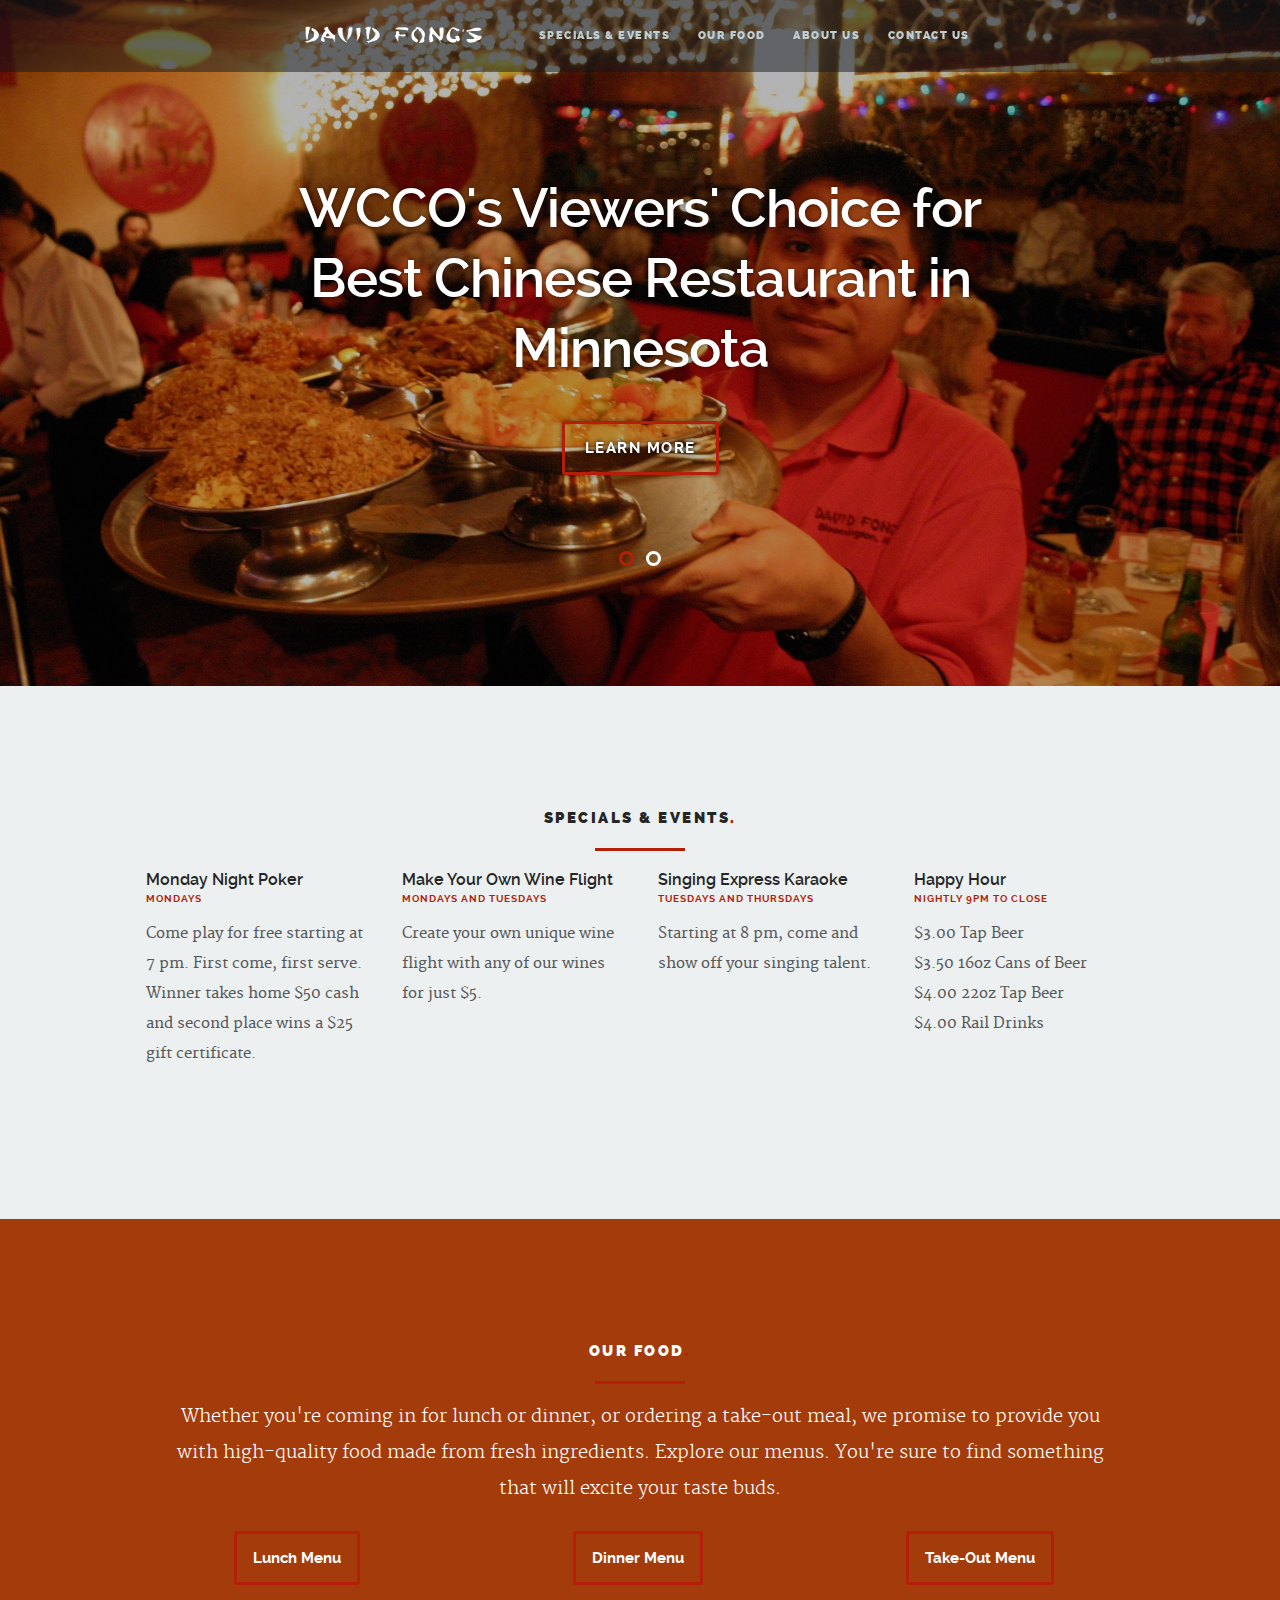
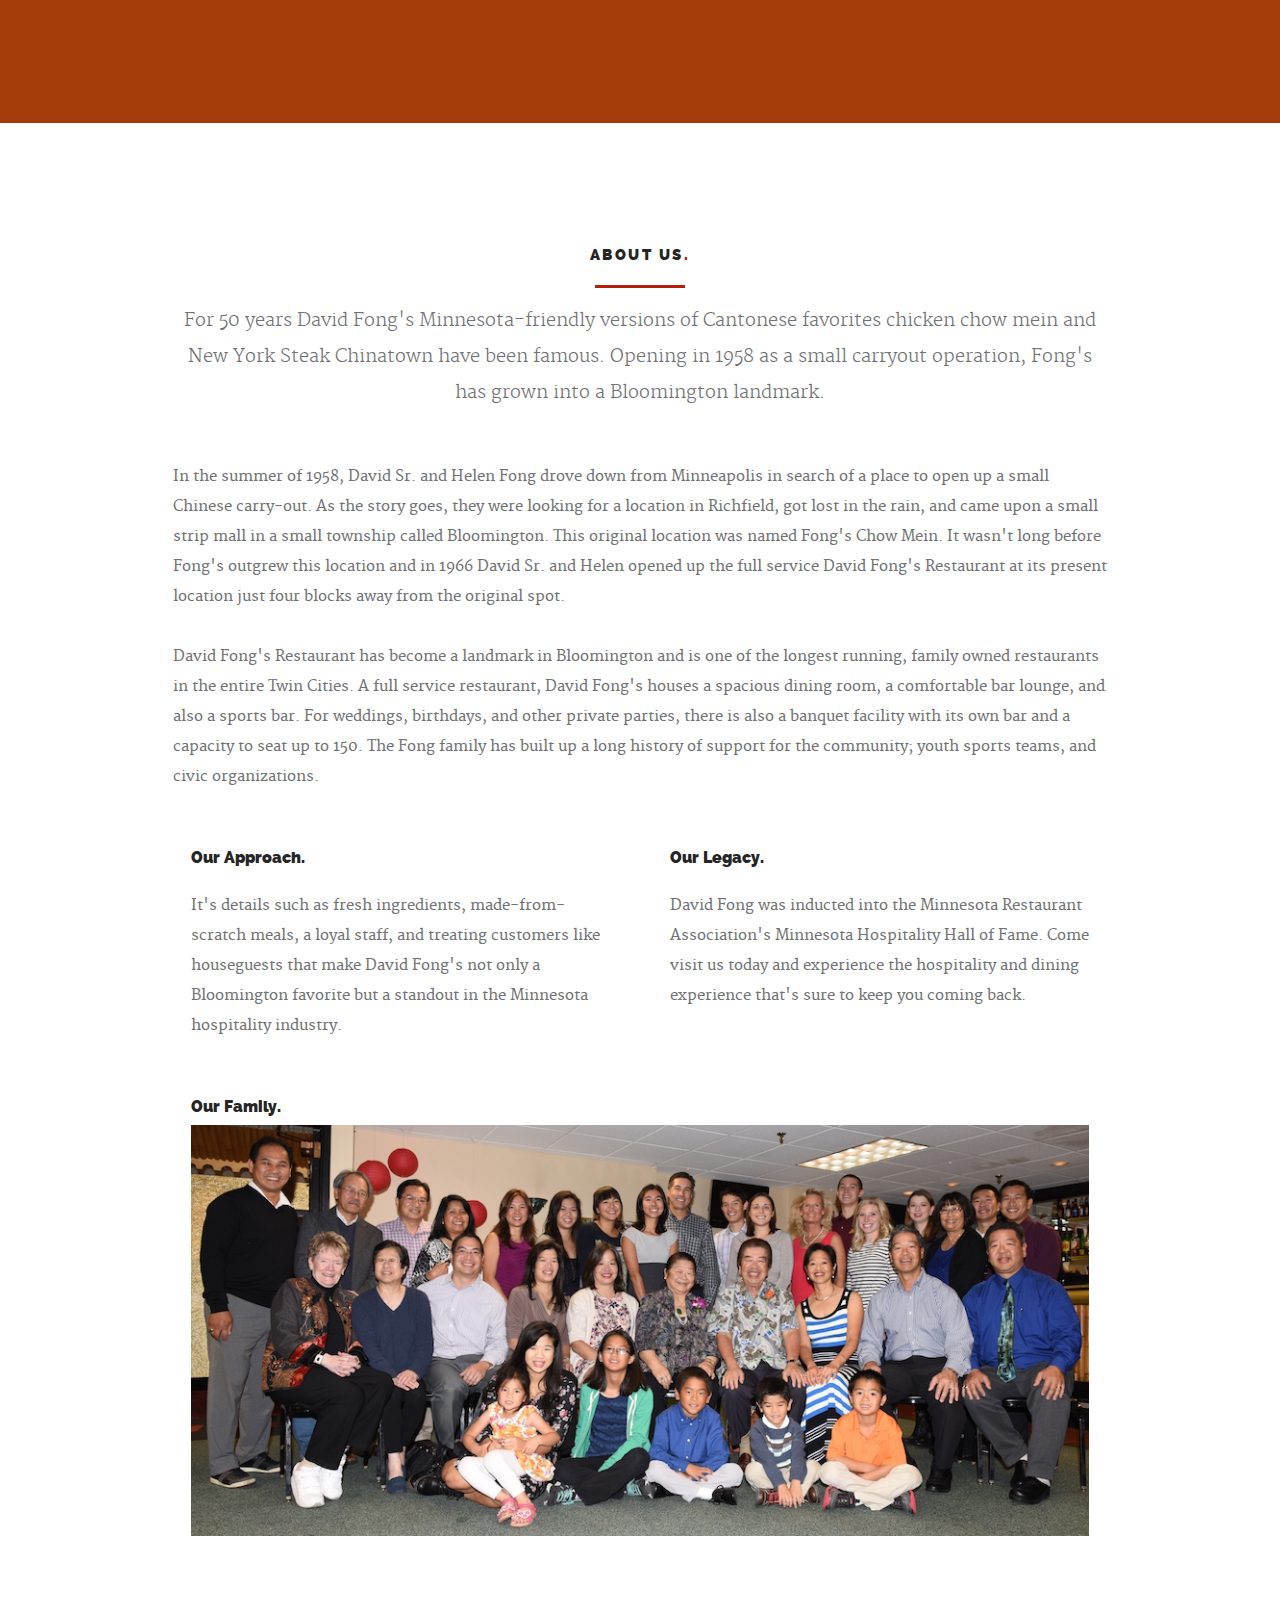
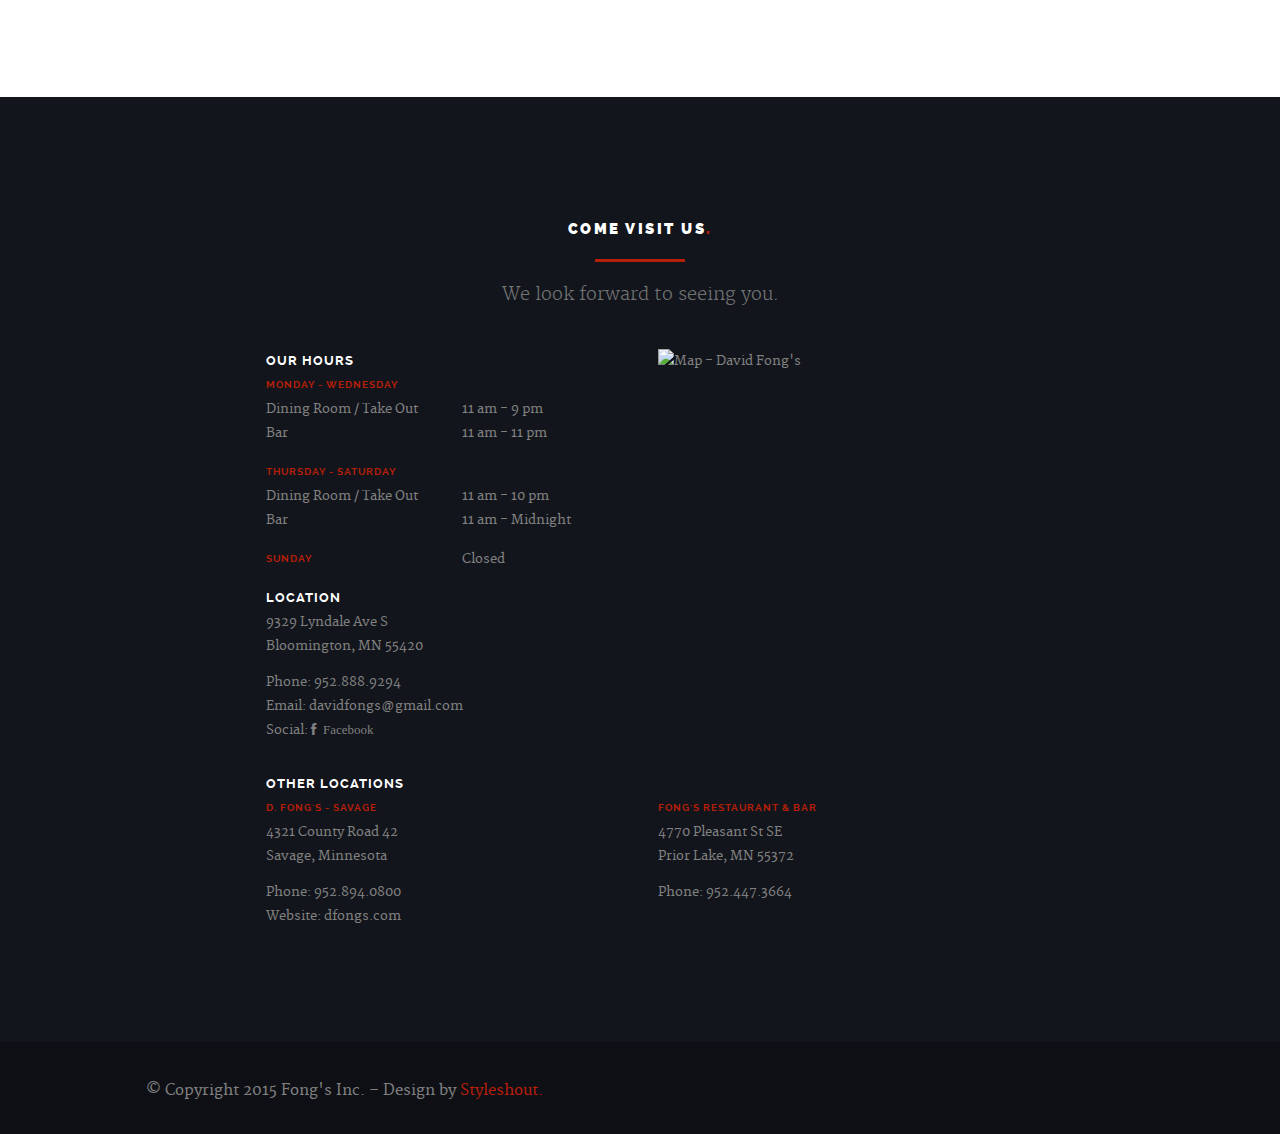
==== index.html @ e7a9669f "Initial commit" ====
<!DOCTYPE html>
<!--[if lt IE 8 ]><html class="no-js ie ie7" lang="en"> <![endif]-->
<!--[if IE 8 ]><html class="no-js ie ie8" lang="en"> <![endif]-->
<!--[if IE 9 ]><html class="no-js ie ie9" lang="en"> <![endif]-->
<!--[if (gte IE 9)|!(IE)]><!--><html class="no-js" lang="en"> <!--<![endif]-->
<head>

  <meta charset="utf-8">
  <title>David Fong's Restaurant</title>
	<meta name="description" content="David Fong's Restaurant - Cantonese and American Cuisine">  
	<meta name="viewport" content="width=device-width, initial-scale=1, maximum-scale=1">

  <link rel="stylesheet" href="/css/base.css">
	<link rel="stylesheet" href="/css/main.css">
  <link rel="stylesheet" href="/css/media-queries.css">         

  <script src="/js/modernizr.js"></script>

  <link rel="shortcut icon" href="/favicon.png" >

</head>
<body class="homepage">

  <div id="preloader"> 
    <div id="status">
      <img src="/images/loader.gif" height="60" width="60" alt="">
      <div class="loader">Loading...</div>
    </div>
  </div>
  
  <header id="main-header">

   	<div class="row header-inner">

      <div class="logo">
        <a class="smoothscroll" href="/" data-hash="#home">David Fong's</a>
      </div>

      <nav id="nav-wrap">
         
         <a class="mobile-btn" href="#nav-wrap" title="Show navigation">
         	<span class='menu-text'>Show Menu</span>
         	<span class="menu-icon"></span>
         </a>
       	<a class="mobile-btn" href="#" title="Hide navigation">
       		<span class='menu-text'>Hide Menu</span>
       		<span class="menu-icon"></span>
       	</a>         

         <ul id="nav" class="nav">
            <li><a class="smoothscroll" href="/specials" data-hash="#specials">Specials &amp; Events</a></li>
            <li><a class="smoothscroll" href="/ourfood" data-hash="#our-food">Our Food</a></li>
            <li><a class="smoothscroll" href="/aboutus" data-hash="#about">About Us</a></li>
            <li><a class="smoothscroll" href="/contactus" data-hash="#contact">Contact Us</a></li>
         </ul> 

      </nav> <!-- /nav-wrap -->	      

	   </div> <!-- /header-inner -->

   </header> 


   <!-- Home
   =================================================== -->
   <section id="home">	
   	  
		<div class="row hero-content">

			<div class="twelve columns flex-container">

			   <div id="hero-slider" class="flexslider">

				   <ul class="slides">

					   <!-- Slide -->
					   <li>
						   <div class="flex-caption">
								<h1>WCCO's Viewers' Choice for Best Chinese Restaurant in Minnesota</h1>	
								<p><a class="button stroke" target="_blank" href="http://minnesota.cbslocal.com/2014/12/25/best-of-minnesota-chinese-restaurants/">Learn More</a></p>																   
							</div>						
					   </li>

					   <!-- Slide -->
					   <li>						
							<div class="flex-caption">
								<h1>We've got something special cooked up each night of the week</h1>	
								<p><a class="button stroke smoothscroll" href="#specials">Specials &amp; Events</a></p>									   
							</div>					
					   </li>				              

				   </ul>

			   </div> <!-- .flexslider -->				   

	      </div> <!-- .flex-container -->      

		</div> <!-- .hero-content -->	   

   </section> <!-- #hero -->



   <!-- Specials
   ================================================== -->
   <section id="specials">

      <div class="row section-head">

      	<div class="twelve columns">

	         <h1>Specials &amp; Events<span>.</span></h1>

	         <hr />

	      </div>

      </div>

      <div class="row">

        <div class="three columns">
          <h3>Monday Night Poker</h3>
          <h5>Mondays</h5>
          <p>Come play for free starting at 7 pm. First come, first serve. Winner takes home $50 cash and
          second place wins a $25 gift certificate.
          </p>
        </div>

        <div class="three columns">
          <h3>Make Your Own Wine Flight</h3>
          <h5>Mondays and Tuesdays</h5>
          <p>Create your own unique wine flight with any of our wines for just $5.</p>
        </div>

        <div class="three columns">
          <h3>Singing Express Karaoke</h3>
          <h5>Tuesdays and Thursdays</h5>
          <p>Starting at 8 pm, come and show off your singing talent.</p>
        </div>

        <div class="three columns">
          <h3>Happy Hour</h3>
          <h5>Nightly 9pm to Close</h5>
          <ul class="list-none">
            <li>$3.00 Tap Beer</li>
            <li>$3.50 16oz Cans of Beer</li>
            <li>$4.00 22oz Tap Beer</li>
            <li>$4.00 Rail Drinks</li>
          </ul>
        </div>

      </div>
      
   </section> <!-- /specials -->



   <!-- our-food
   =================================================== -->
   <section id="our-food">

	   <div class="row section-head">

	   	<div class="twelve columns">

			   <h1>Our Food<span>.</span></h1>

			   <hr />

			   <p class="remove-bottom">Whether you're coming in for lunch or dinner, or ordering a take-out meal, we promise to provide you
         with high-quality food made from fresh ingredients. Explore our menus. You're sure to find something
         that will excite your taste buds.
		     </p>

	   </div>

      <div class="row">

      	<div class="twelve columns">

	         <div id="blog-wrapper" class="bgrid-third s-bgrid-half mob-bgrid-whole group">

	            <article class="bgrid">
						
						     <h3><a class="button stroke dark-red" href="./lunch">Lunch Menu</a></h3>
	                        
	            </article>

	            <article class="bgrid">
						
	               <h3><a class="button stroke dark-red" href="./dinner">Dinner Menu</a></h3>
	                        
	            </article>

	            <article class="bgrid">
						
	               <h3><a class="button stroke dark-red" href="./take-out">Take-Out Menu</a></h3>
	                        
	            </article>

	         </div> <!-- /blog-wrapper -->

	      </div> <!-- /twelve -->

      </div> <!-- /row -->

   </section> <!-- /blog -->



   <!-- About Section
   ================================================== -->
   <section id="about">

    <div class="row section-head">

      <div class="twelve columns">

           <h1>About Us<span>.</span></h1>

           <hr />

           <p>For 50 years David Fong's Minnesota-friendly versions of Cantonese favorites chicken chow mein and New York Steak
           Chinatown have been famous. Opening in 1958 as a small carryout operation, Fong's has grown into a Bloomington
           landmark.
           </p>

           

        </div>

      </div>

      <div class="row about-content">
           
           <p>In the summer of 1958, David Sr. and Helen Fong drove down from Minneapolis in search of a place to open up a small
           Chinese carry-out. As the story goes, they were looking for a location in Richfield, got lost in the rain, and came
           upon a small strip mall in a small township called Bloomington. This original location was named Fong's Chow Mein. It
           wasn't long before Fong's outgrew this location and in 1966 David Sr. and Helen opened up the full service David
           Fong's Restaurant at its present location just four blocks away from the original spot.
           </p>

           <p>David Fong's Restaurant has become a landmark in Bloomington and is one of the longest running, family owned
           restaurants in the entire Twin Cities. A full service restaurant, David Fong's houses a spacious dining room, a
           comfortable bar lounge, and also a sports bar. For weddings, birthdays, and other private parties, there is also a
           banquet facility with its own bar and a capacity to seat up to 150. The Fong family has built up a long history of
           support for the community; youth sports teams, and civic organizations.
           </p>

      </div>

      <div class="row about-content"> 

        <div class="mob-whole six columns left">

          <h3>Our Approach.</h3> 

          <p>It's details such as fresh ingredients, made-from-scratch meals, a loyal staff, and treating customers like
          houseguests that make David Fong's not only a Bloomington favorite but a standout in the Minnesota hospitality
          industry.
           </p>

        </div> <!-- /left -->

        <div class="mob-whole six columns right">

          <h3>Our Legacy.</h3>

          <p>David Fong was inducted into the Minnesota Restaurant Association's Minnesota Hospitality Hall of Fame. Come visit
          us today and experience the hospitality and dining experience that's sure to keep you coming back.
           </p> 

        </div> <!-- /right -->

      </div> <!-- /row -->

      <div class="row about-content add-bottom">

        <div class="mob-whole twelve columns">
          
          <h3>Our Family.</h3>

          <img src="/images/family.jpg" alt="Family Portrait" />

        </div>

      </div>

   </section> <!-- /about -->


   
   <!-- Contact Section
   ================================================== -->
   <section id="contact">

   	<div class="row section-head">

   		<div class="twelve columns">

	         <h1>Come Visit Us<span>.</span></h1>

	         <hr />

	         <p>We look forward to seeing you.
	         </p>

	      </div>

      </div>

      <div class="row">
      	
      	<div class="six columns">

          <h3>Our Hours</h3>
          
          <h5>Monday - Wednesday</h5>
          <div class="row">
              <div class="six columns">
                Dining Room / Take Out
              </div>
              <div class="six columns">
                11 am - 9 pm
              </div>
          </div>
          <div class="row half-bottom">
              <div class="six columns">
                Bar
              </div>
              <div class="six columns">
                11 am - 11 pm
              </div>
          </div>

          <h5>Thursday - Saturday</h5>
          <div class="row">
              <div class="six columns">
                Dining Room / Take Out
              </div>
              <div class="six columns">
                11 am - 10 pm
              </div>
          </div>
          <div class="row half-bottom">
              <div class="six columns">
                Bar
              </div>
              <div class="six columns">
                11 am - Midnight
              </div>
          </div>

          <div class="row half-bottom">
            <div class="six columns bold">
              <h5>Sunday</h5>
            </div>
            <div class="six columns">
              Closed
            </div>
          </div>

          <div class="row">

             <div class="twelve columns">
                <h3 class="address">Location</h3>
                <p class="remove-top remove-bottom">
                9329 Lyndale Ave S<br />
                Bloomington, MN 55420<br />
                </p>

                <ul class="add-bottom">
                  <li>Phone: <a href="tel:9528889294">952.888.9294</a></li>
                  <li>Email: <a href="mailto:davidfongs@gmail.com">davidfongs@gmail.com</a></li>
                  <li>Social:
                    <a href="https://www.facebook.com/pages/David-Fongs/121372891206135" target="_blank"><i class="fa fa-facebook">&nbsp; Facebook</i></a>
                    <!-- TODO: Uncomment once Twitter account is added
                    |
                    <a href="#"><i class="fa fa-twitter">&nbsp; Twitter</i></a>
                    -->
                  </li>
                </ul>
             </div> <!-- /columns -->

          </div> <!-- /Row(nested) -->

        </div>

        <div class="six columns">

          <a href="https://www.google.com/maps/dir//44.833725,+-93.28812/">
            <img class="add-bottom"
              src="http://maps.googleapis.com/maps/api/staticmap?center=44.833725,+-93.28812&zoom=14&scale=1&size=392x400&maptype=roadmap&sensor=false&format=png&visual_refresh=true&markers=size:mid%7Ccolor:0xb51f09%7Clabel:%7C44.833725,+-93.28812"
              alt="Map - David Fong's" />
          </a>

        </div>

      </div>

      <div class="row">

        <div class="six columns last">
          <h3>Other Locations</h3>
        </div>

      </div>

      <div class="row">

        <div class="six columns">
          <h5 class="margin-top">D. Fong's - Savage</h5>
          <p class="remove-top remove-bottom">
          4321 County Road 42<br />
          Savage, Minnesota<br />
          </p>

          <ul>
            <li>Phone: <a href="tel:9528940800">952.894.0800</a></li>
            <li>Website: <a href="http://www.dfongs.com">dfongs.com</a></li>
          </ul>
        </div>

        <div class="six columns">
          <h5>Fong's Restaurant &amp; Bar</h5>
          <p class="remove-top remove-bottom">
          4770 Pleasant St SE<br />
          Prior Lake, MN 55372<br />
          </p>

          <ul>
            <li>Phone: <a href="tel:9524473664">952.447.3664</a></li>
          </ul>
        </div>

      </div>

   </section>  <!-- /contact-->


   <!-- Footer
   ================================================== -->
   <footer>

      <div class="row">

         <p class="copyright">&copy; Copyright 2015 Fong's Inc. &ndash; Design by <a href="http://www.styleshout.com/">Styleshout.</a></p>

         <div id="go-top">
            <a class="smoothscroll" title="Back to Top" href="#home"><span>Top</span><i class="fa fa-long-arrow-up"></i></a>
         </div>

      </div> <!-- /row -->

   </footer> <!-- /footer -->


   <!-- Java Script
   ================================================== -->
   <script src="http://ajax.googleapis.com/ajax/libs/jquery/1.10.2/jquery.min.js"></script>
   <script>window.jQuery || document.write('<script src="/js/jquery-1.10.2.min.js"><\/script>')</script>
   <script type="text/javascript" src="/js/jquery-migrate-1.2.1.min.js"></script>   
   <script src="/js/jquery.flexslider.js"></script>
   <script src="/js/jquery.fittext.js"></script>
   <script src="/js/backstretch.js"></script> 
   <script src="/js/waypoints.js"></script>
   <script src="/js/main.js"></script>

</body>

</html>
---- css/base.css ----
/* =================================================================== */
/* 
/*  Puremedia v1.0 Base Stylesheet
/*  url:styleshout.com
/*  10-09-2014
/*
/*  ------------------------------------------------------------------ 
  
    TOC: 
    a. Reset
    b. Basic Setup Styles
    c. Typography  
    d. Media
    e. Grid
    f. MISC
  
/* =================================================================== */

/* 
/* a. Reset - normalize.css v3.0.1 | MIT License | git.io/normalize
/* =================================================================== */
html {
	font-family: sans-serif;
	-ms-text-size-adjust: 100%;
	-webkit-text-size-adjust: 100%;
}
body {
	margin: 0;
}
article, aside, details, figcaption, figure, footer, header, hgroup, main, nav, section, summary {
	display: block;
}
audio, canvas, progress, video {
	display: inline-block;
	vertical-align: baseline;
}
audio:not([controls]) {
	display: none;
	height: 0;
}
[hidden], template {
	display: none;
}
a {
	background: transparent;
}
a:active, a:hover {
	outline: 0;
}
abbr[title] {
	border-bottom: 1px dotted;
}
b, strong {
	font-weight: bold;
}
dfn {
	font-style: italic;
}
h1 {
	font-size: 2em;
	margin: 0.67em 0;
}
mark {
	background: #ff0;
	color: #000;
}
small {
	font-size: 80%;
}
sub, sup {
	font-size: 75%;
	line-height: 0;
	position: relative;
	vertical-align: baseline;
}
sup {
	top: -0.5em;
}
sub {
	bottom: -0.25em;
}
img {
	border: 0;
}
svg:not(:root) {
	overflow: hidden;
}
figure {
	margin: 1em 40px;
}
hr {
	-moz-box-sizing: content-box;
	box-sizing: content-box;
	height: 0;
}
pre {
	overflow: auto;
}
code, kbd, pre, samp {
	font-family: monospace, monospace;
	font-size: 1em;
}
button, input, optgroup, select, textarea {
	color: inherit;
	font: inherit;
	margin: 0;
}
button {
	overflow: visible;
}
button, select {
	text-transform: none;
}
button, html input[type="button"], input[type="reset"], input[type="submit"] {
	-webkit-appearance: button;
	cursor: pointer;
}
button[disabled], html input[disabled] {
	cursor: default;
}
button::-moz-focus-inner, input::-moz-focus-inner {
	border: 0;
	padding: 0;
}
input {
	line-height: normal;
}
input[type="checkbox"], input[type="radio"] {
	box-sizing: border-box;
	padding: 0;
}
input[type="number"]::-webkit-inner-spin-button, input[type="number"]::-webkit-outer-spin-button {
	height: auto;
}
input[type="search"] {
	-webkit-appearance: textfield;
	-moz-box-sizing: content-box;
	-webkit-box-sizing: content-box;
	box-sizing: content-box;
}
input[type="search"]::-webkit-search-cancel-button, input[type="search"]::-webkit-search-decoration {
	-webkit-appearance: none;
}
fieldset {
	border: 1px solid #c0c0c0;
	margin: 0 2px;
	padding: 0.35em 0.625em 0.75em;
}
legend {
	border: 0;
	padding: 0;
}
textarea {
	overflow: auto;
}
optgroup {
	font-weight: bold;
}
table {
	border-collapse: collapse;
	border-spacing: 0;
}
td, th {
	padding: 0;
}

/* 
/* b. Basic Setup Styles - Top Elements
/* =================================================================== */
*, *:before, *:after {
	-webkit-box-sizing: border-box;
	-moz-box-sizing: border-box;
	box-sizing: border-box;
}
html {
	-webkit-font-smoothing: antialiased;
	-moz-osx-font-smoothing: grayscale;
	font-size: 62.5%;
}
body {
	font-weight: normal;
	line-height: 1;
	text-rendering: optimizeLegibility;
}

/* 
/* c. Typography
====================================================================== */
div, dl, dt, dd, ul, ol, li, h1, h2, h3, h4, h5, h6, pre, form, p, blockquote, th, td {
	margin: 0;
	padding: 0;
}
h1, h2, h3, h4, h5, h6 {
	text-rendering: optimizeLegibility;
	line-height: 1.2;
}
hr {
	border: solid #ddd;
	border-width: 1px 0 0;
	clear: both;
	margin: 11px 0 24px;
	height: 0;
}
em, i {
	font-style: italic;
	line-height: inherit;
}
strong, b {
	font-weight: bold;
	line-height: inherit;
}
small {
	font-size: 60%;
	line-height: inherit;
}
ul {
	list-style: none;
}
ol {
	list-style: decimal;
}
ol, ul.square, ul.circle, ul.disc {
	margin-left: 17px;
}
ul.square {
	list-style: square;
}
ul.circle {
	list-style: circle;
}
ul.disc {
	list-style: disc;
}
ul.list-none {
	list-style: none;
	margin-left: 0;
}
ul.list-none li {
	padding-left: 0;
}
ul li {
	padding-left: 4px;
}
ul ul, ul ol, ol ol, ol ul {
	margin: 3px 0 3px 17px;
}

/* links
---------------------------------------------------------------------- */
a {
	text-decoration: none;
	line-height: inherit;
}
a img {
	border: none;
}
a:focus {
	outline: none;
}
p a, p a:visited {
	line-height: inherit;
}

/* 
/* d. Media
/* =================================================================== */
img, video, embed, object {
	max-width: 100%;
	/*height: auto;*/
}
object, embed {
	/*height: 100%;*/
}
img {
	-ms-interpolation-mode: bicubic;
}

/* 
/* e. Grid
===================================================================== */
.row {
	width: 94%;
	max-width: 1024px;
	margin: 0 auto;
}
.ie8 .row {
	width: 1024px;
}
.narrow .row {
	max-width: 980px;
}
.row .row {
	width: auto;
	max-width: none;
	margin-left: -18px;
	margin-right: -18px;
}
.row:before, .row:after {
	content: "";
	display: table;
}
.row:after {
	clear: both;
}
.column, .columns, .bgrid {
	position: relative;
	padding: 0 18px;
	min-height: 1px;
	float: left;
}
.column.centered, .columns.centered {
	float: none;
	margin: 0 auto;
}
.row.collapsed > .column, .row.collapsed > .columns, .column.collapsed, .columns.collapsed {
	padding: 0;
}
[class*="column"] + [class*="column"]:last-child {
	float: right;
}
[class*="column"] + [class*="column"].end {
	float: right;
}
.one, .row .one {
	width: 8.33333%;
}
.two, .row .two {
	width: 16.66667%;
}
.three, .row .three {
	width: 25%;
}
.four, .row .four {
	width: 33.33333%;
}
.five, .row .five {
	width: 41.66667%;
}
.six, .row .six {
	width: 50%;
}
.seven, .row .seven {
	width: 58.33333%;
}
.eight, .row .eight {
	width: 66.66667%;
}
.nine, .row .nine {
	width: 75%;
}
.ten .row .ten {
	width: 83.33333%;
}
.eleven, .row .eleven {
	width: 91.66667%;
}
.twelve, .row .twelve {
	width: 100%;
}

/* tablets
--------------------------------------------------------------- */
@media screen and (max-width:768px) {
	.row {
		width: auto;
		padding-left: 30px;
		padding-right: 30px;
	}
	.row .row {
		padding-left: 0;
		padding-right: 0;
		margin-left: -15px;
		margin-right: -15px;
	}
	.column, .columns {
		padding: 0 15px;
	}
	.tab-fourth, .row .tab-fourth {
		width: 25%;
	}
	.tab-third, .row .tab-third {
		width: 33.33333%;
	}
	.tab-half, .row .tab-half {
		width: 50%;
	}
	.tab-2thirds, .row .tab-2thirds {
		width: 66.66667%;
	}
	.tab-3fourths, .row .tab-3fourths {
		width: 75%;
	}
	.tab-whole, .row .tab-whole {
		width: 100%;
	}
}

/* mobile
--------------------------------------------------------------- */
@media screen and (max-width:600px) {
	.row {
		padding-left: 25px;
		padding-right: 25px;
	}
	.row .row {
		margin-left: -10px;
		margin-right: -10px;
	}
	.column, .columns {
		padding: 0 10px;
	}
	.mob-fourth, .row .mob-fourth {
		width: 25%;
	}
	.mob-half, .row .mob-half {
		width: 50%;
	}
	.mob-3fourths, .row .mob-3fourths {
		width: 75%;
	}
	.mob-whole, .row .mob-whole {
		width: 100%;
	}
}

/* small mobile devices
--------------------------------------------------------------- */
@media screen and (max-width:400px) {
	.row {
		padding-left: 30px;
		padding-right: 30px;
	}
	.row .row {
		padding-left: 0;
		padding-right: 0;
		margin-left: 0;
		margin-right: 0;
	}
	.column, .columns {
		width: auto !important;
		float: none !important;
		margin-left: 0;
		margin-right: 0;
		clear: both;
		padding: 0;
	}
	[class*="column"] + [class*="column"]:last-child {
		float: none;
	}
}

/* larger screens
--------------------------------------------------------------- */
@media screen and (min-width:1200px) {
	.wide .wrap {
		max-width: 1180px;
	}
}


/* block grids
--------------------------------------------------------------- */
.bgrid-sixth .bgrid {
	width: 16.66667%;
}
.bgrid-fourth .bgrid {
	width: 25%;
}
.bgrid-third .bgrid {
	width: 33.33333%;
}
.bgrid-half .bgrid {
	width: 50%;
}
.bgrid {
	padding: 0;
}

/* Clearing for block grid columns. Allows columns with
different heights to align properly. */
.first {
	clear: both;
}

/* first column in large(default) screen - for IE8 */
.bgrid-sixth .bgrid:nth-child(6n+1), .bgrid-fourth .bgrid:nth-child(4n+1), .bgrid-third .bgrid:nth-child(3n+1), .bgrid-half .bgrid:nth-child(2n+1) {
	clear: both;
}

/* smaller screens */
@media screen and (max-width:900px) {
	/* block grids for small screens */
	.s-bgrid-sixth .bgrid {
		width: 16.66667%;
	}
	.s-bgrid-fourth .bgrid {
		width: 25%;
	}
	.s-bgrid-third .bgrid {
		width: 33.33333%;
	}
	.s-bgrid-half .bgrid {
		width: 50%;
	}
	.s-bgrid-whole .bgrid {
		width: 100%;
		clear: both;
	}
	.first, [class*="bgrid-"] .bgrid:nth-child(n) {
		clear: none;
	}
	.s-bgrid-sixth .bgrid:nth-child(6n+1), .s-bgrid-fourth .bgrid:nth-child(4n+1), .s-bgrid-third .bgrid:nth-child(3n+1), .s-bgrid-half .bgrid:nth-child(2n+1) {
		clear: both;
	}
}

/* tablets */
@media screen and (max-width:768px) {
	.tab-bgrid-sixth .bgrid {
		width: 16.66667%;
	}
	.tab-bgrid-fourth .bgrid {
		width: 25%;
	}
	.tab-bgrid-third .bgrid {
		width: 33.33333%;
	}
	.tab-bgrid-half .bgrid {
		width: 50%;
	}
	.tab-bgrid-whole .bgrid {
		width: 100%;
		clear: both;
	}
	.first, [class*="tab-bgrid-"] .bgrid:nth-child(n) {
		clear: none;
	}
	.tab-bgrid-sixth .bgrid:nth-child(6n+1), .tab-bgrid-fourth .bgrid:nth-child(4n+1), .tab-bgrid-third .bgrid:nth-child(3n+1), .tab-bgrid-half .bgrid:nth-child(2n+1) {
		clear: both;
	}
}

/* mobile devices */
@media screen and (max-width:600px) {
	.mob-bgrid-sixth .bgrid {
		width: 16.66667%;
	}
	.mob-bgrid-fourth .bgrid {
		width: 25%;
	}
	.mob-bgrid-third .bgrid {
		width: 33.33333%;
	}
	.mob-bgrid-half .bgrid {
		width: 50%;
	}
	.mob-bgrid-whole .bgrid {
		width: 100%;
		clear: both;
	}
	.first, [class*="mob-bgrid-"] .bgrid:nth-child(n) {
		clear: none;
	}
	.mob-bgrid-sixth .bgrid:nth-child(6n+1), .mob-bgrid-fourth .bgrid:nth-child(4n+1), .mob-bgrid-third .bgrid:nth-child(3n+1), .mob-bgrid-half .bgrid:nth-child(2n+1) {
		clear: both;
	}
}

/* stack on small mobile devices */
@media screen and (max-width:400px) {
	.stack .bgrid {
		width: auto !important;
		float: none !important;
		margin-left: 0;
		margin-right: 0;
		clear: both;
	}
}

/* 
/* f. MISC
===================================================================== */

/* Clearing - (http://nicolasgallagher.com/micro-clearfix-hack/
--------------------------------------------------------------------- */
.group:before, .group:after {
	content: "";
	display: table;
}
.group:after {
	clear: both;
}

/* Misc Helper Styles
--------------------------------------------------------------------- */
.hidden {
	display: none;
}
.bold {
	font-weight: bold;
}
.remove-top {
	margin-top: 0;
}
.remove-bottom {
	margin-bottom: 0;
}
.half-bottom {
	margin-bottom: 15px !important;
}
.add-bottom {
	margin-bottom: 30px !important;
}
.no-border {
	border: none;
}
.text-center {
	text-align: center;
}
.text-left {
	text-align: left;
}
.text-right {
	text-align: right;
}
.pull-left {
	float: left;
}
.pull-right {
	float: right;
}
.align-center {
	margin-left: auto;
	margin-right: auto;
	text-align: center;
}
.w-40 {
	width: 40px;
}
.pad-right {
	padding-right: 10px;
}
---- css/main.css ----
/* =================================================================== */
/* 
/*  Puremedia v1.0 Main Stylesheet
/*  url:styleshout.com
/*  10-10-2014
/*
/*  ------------------------------------------------------------------ 

    TOC: 
    a. Webfonts and Iconfonts
    b. Document Setup
    c. Forms  
    d. Preloader
    e. Buttons
    f. Other Components
    g. Header Styles
    h. Content Styles
    i. Footer Styles
    j. Common and shared styles
    k. Hero Section
    l. Portfolio Section
    m. Services Section
    n. About Section
    o. Journal Section
    p. Contact Section
    q. Blog Entry
    r. Portfolio Entry

/* =================================================================== */

/* 
/* a. Webfonts and Iconfonts
/* =================================================================== */
@import url("fonts.css");
@import url("font-awesome/css/font-awesome.min.css");
@import url("simple-line-icons/simple-line-icons.css");

/* 
/* b. Document Setup
/* =================================================================== */

/* Body
---------------------------------------------------------------------- */
body {
	background: #0e1015;
	font: 15px/30px "merriweather-regular", serif;
	font-weight: normal;
	color: #575859;
}

/* Links
---------------------------------------------------------------------- */
a, a:visited {
	color: #b51f09;
	-moz-transition: all 0.3s ease-in-out;
	-o-transition: all 0.3s ease-in-out;
	-webkit-transition: all 0.3s ease-in-out;
	-ms-transition: all 0.3s ease-in-out;
	transition: all 0.3s ease-in-out;
}
a:hover, a:focus {
	color: black;
}

/* Typography
--------------------------------------------------------------------- */
h1, h2, h3, h4, h5, h6 {
	font-family: "raleway-bold", sans-serif;
	color: #252525;
	font-style: normal;
	text-rendering: optimizeLegibility;
	margin: 18px 0 15px;
}
h1 a, h2 a, h3 a, h4 a, h5 a, h6 a {
	font-weight: inherit;
}
h1 {
	font-size: 30px;
	line-height: 36px;
	margin-top: 0;
	letter-spacing: -1px;
}
h2 {
	font-size: 24px;
	line-height: 30px;
}
h3 {
	font-size: 20px;
	line-height: 30px;
}
h4 {
	font-size: 17px;
	line-height: 30px;
}
h5 {
	font-size: 14px;
	line-height: 30px;
	margin-top: 15px;
	text-transform: uppercase;
	letter-spacing: 1px;
}
h6 {
	font-size: 13px;
	line-height: 30px;
	margin-top: 15px;
	text-transform: uppercase;
	letter-spacing: 1px;
}
p {
	margin: 15px 0 2em 0;
}
p img {
	margin: 0;
}
p.lead {
	font: 17px/33px "merriweather-light", serif;
	color: #707273;
}
em {
	font: 15px/30px "merriweather-italic", serif;
	font-style: normal;
}
strong, b {
	font: 15px/30px "merriweather-bold", serif;
	font-weight: normal;
}
small {
	font-size: 11px;
	line-height: inherit;
}
blockquote {
	margin: 18px 0px;
	padding-left: 40px;
	position: relative;
}
blockquote:before {
	content: "\201C";
	opacity: 0.45;
	font-size: 80px;
	line-height: 0px;
	margin: 0;
	font-family: arial, sans-serif;
	position: absolute;
	top: 30px;
	left: 0;
}
blockquote p {
	font-family: georgia, serif;
	font-style: italic;
	padding: 0;
	font-size: 18px;
	line-height: 30px;
}
blockquote cite {
	display: block;
	font-size: 12px;
	font-style: normal;
	line-height: 18px;
}
blockquote cite:before {
	content: "\2014 \0020";
}
blockquote cite a, blockquote cite a:visited {
	color: #707273;
	border: none;
}
abbr {
	font-family: "merriweather-bold", serif;
	font-variant: small-caps;
	text-transform: lowercase;
	letter-spacing: .5px;
	color: #7d7e80;
}
pre, code {
	font-family: Consolas, "Andale Mono", Courier, "Courier New", monospace;
}
pre {
	white-space: pre;
	white-space: pre-wrap;
	word-wrap: break-word;
}
code {
	padding: 3px;
	background: #ecf0f1;
	color: #707273;
	border-radius: 3px;
}
del {
	text-decoration: line-through;
}
abbr[title], dfn[title] {
	border-bottom: 1px dotted;
	cursor: help;
}
mark {
	background: #FFF49B;
	color: #000;
}
hr {
	border: solid white;
	border-width: 1px 0 0;
	clear: both;
	margin: 23px 0 12px;
	height: 0;
}

/* Lists
--------------------------------------------------------------------- */
ul, ol {
	margin-top: 15px;
	margin-bottom: 15px;
}
ul {
	list-style: disc;
	margin-left: 17px;
}
dl {
	margin: 0 0 15px 0;
}
dt {
	margin: 0;
	color: #b51f09;
}
dd {
	margin: 0 0 0 20px;
}

/* Floated Image
--------------------------------------------------------------------- */
img.pull-right {
	margin: 12px 0px 0px 18px;
}
img.pull-left {
	margin: 12px 18px 0px 0px;
}

/* 
/* c. Forms
/* =================================================================== */
form {
	margin-bottom: 24px;
}
fieldset {
	margin: 0 0 24px 0;
	padding: 0;
	border: none;
}
input, button {
	-webkit-font-smoothing: antialiased;
}
input[type="text"], 
input[type="password"], 
input[type="email"], 
textarea, 
select {
	display: block;
	padding: 12px 15px;
	margin: 0 0 12px 0;
	border: 0;
	outline: none;
	vertical-align: middle;
	color: #a3a4a6;
	font-family: "raleway-regular", sans-serif;
	font-size: 14px;
	line-height: 24px;
	border-radius: 3px;
	max-width: 100%;
	background: transparent;
	border: 3px solid #a9aaab;
}
textarea {
	min-height: 162px;
}
input[type="text"]:focus, 
input[type="password"]:focus, 
input[type="email"]:focus, 
textarea:focus {
	background: white;
}
label, legend {
	font: 15px/30px "raleway-bold", sans-serif;
	margin: 12px 0;
	color: #252525;
	display: block;
}
label span, legend span {
	color: #575859;
	font: 15px/30px "merriweather-bold", serif;
}
input[type="checkbox"], input[type="radio"] {
	font-size: 15px;
	color: #575859;
}
input[type="checkbox"] {
	display: inline;
}

/* 
/* d. Preloader
/* =================================================================== */
#preloader {
	position: fixed;
	top: 0;
	left: 0;
	right: 0;
	bottom: 0;
	background: #12151b;
	z-index: 99999;
	height: 100%;
}
.no-js #preloader {
	display: none;
}

#status {
	position: absolute;
	left: 50%;
	top: 50%;
	width: 60px;
	height: 60px;
	margin: -30px 0 0 -30px;
	padding: 0;
}
#status img {
	display: none;
}

.loader {
	margin: 0 auto;
	font-size: 10px;
	position: relative;
	text-indent: -9999em;
	border-top: 1.1em solid rgba(255, 255, 255, 0.2);
	border-right: 1.1em solid rgba(255, 255, 255, 0.2);
	border-bottom: 1.1em solid rgba(255, 255, 255, 0.2);
	border-left: 1.1em solid #b51f09;
	-webkit-animation: load 1.1s infinite linear;
	animation: load 1.1s infinite linear;
}
.loader, .loader:after {
	border-radius: 50%;
	width: 60px;
	height: 60px;
}
@-webkit-keyframes load {
	0% {
		-webkit-transform: rotate(0deg);
		transform: rotate(0deg);
	}
	100% {
		-webkit-transform: rotate(360deg);
		transform: rotate(360deg);
	}
}
@keyframes load {
	0% {
		-webkit-transform: rotate(0deg);
		transform: rotate(0deg);
	}
	100% {
		-webkit-transform: rotate(360deg);
		transform: rotate(360deg);
	}
}

/* for ie8 */
.ie8 #status img {
	display: block;
}
.ie8 .loader {
	display: none;
}


/* 
/* e. Buttons
/* =================================================================== */
.button, 
.button:visited, 
button, 
input[type="submit"], 
input[type="reset"], 
input[type="button"] {
	display: inline-block;
	font: 15px/30px "raleway-bold", sans-serif;
	padding: 9px 16px;
	margin: 0 3px 6px 0;
	background: #818fab;
	color: white;
	text-decoration: none;
	cursor: pointer;
	height: auto;
	text-align: center;
	border: none;
	border-radius: 3px;
	-webkit-appearance: none;
	-webkit-font-smoothing: inherit;	
	-moz-transition: all 0.3s ease-in-out;
	-o-transition: all 0.3s ease-in-out;
	-webkit-transition: all 0.3s ease-in-out;
	-ms-transition: all 0.3s ease-in-out;
	transition: all 0.3s ease-in-out;
}
.button:hover, 
button:hover, 
input[type="submit"]:hover, 
input[type="reset"]:hover, 
input[type="button"]:hover {
	background: #647495;
	color: white;
}
.button.primary, button.primary {
	background: #b51f09;
}
.button.primary:hover, button.primary:hover {
	background: #e3520d;
}
button.medium, .button.medium {
	font: 15px/30px "raleway-bold", sans-serif;
	padding: 12px 18px !important;
}
button.large, .button.large {
	font: 15px/30px "raleway-bold", sans-serif;
	padding: 15px 20px !important;
}
button.round, .button.round {
	padding-left: 20px !important;
	padding-right: 20px !important;
	border-radius: 1000px;
	background-clip: padding-box;
}
button.stroke, .button.stroke {
	background: transparent !important;
	border: 3px solid transparent;
}
button.full-width, .button.full-width {
	width: 100%;
	margin-right: 0;
}

.button.pink {
	background: #ffadcb;
}
.button.pink:hover {
	background: #ff94bb;
}
.button.blue {
	background: #72bbf0;
}
.button.blue:hover {
	background: #5bb0ee;
}
.button.black {
	background: #2e3236;
}
.button.black:hover {
	background: #222528;
}
.button.yellow {
	background: #ffd900;
}
.button.yellow:hover {
	background: #f0cc00;
}
.button.red {
	background: #ff6163;
}
.button.red:hover {
	background: #ff474a;
}
.button.green {
	background: #9bc724;
}
.button.green:hover {
	background: #8ab120;
}
.button.grey {
	background: #8d8e91;
}
.button.grey:hover {
	background: #808184;
}
.button.purple {
	background: #b482c9;
}
.button.purple:hover {
	background: #a970c1;
}
.button.orange {
	background: #f5731c;
}
.button.orange:hover {
	background-color: #ed650a;
}
.button.stroke.pink {
	border-color: #ffadcb;
	color: #ffadcb;
}
.button.stroke.pink:hover {
	background: #ffadcb !important;
	color: #fff;
}
.button.stroke.blue {
	border-color: #72bbf0;
	color: #72bbf0;
}
.button.stroke.blue:hover {
	background: #72bbf0 !important;
	color: #fff;
}
.button.stroke.black {
	border-color: #2e3236;
	color: #2e3236;
}
.button.stroke.black:hover {
	background: #2e3236 !important;
	color: #fff;
}
.button.stroke.yellow {
	border-color: #ffd900;
	color: #ffd900;
}
.button.stroke.yellow:hover {
	background: #ffd900 !important;
	color: #fff;
}
.button.stroke.dark-red {
	border-color: #b51f09;
	color: #b51f09;
}
.button.stroke.dark-red:hover {
	background: #b51f09 !important;
	color: #fff;
}
.button.stroke.red {
	border-color: #ff6163;
	color: #ff6163;
}
.button.stroke.red:hover {
	background: #ff6163 !important;
	color: #fff;
}
.button.stroke.green {
	border-color: #9bc724;
	color: #9bc724;
}
.button.stroke.green:hover {
	background: #9bc724 !important;
	color: #fff;
}
.button.stroke.grey {
	border-color: #8d8e91;
	color: #8d8e91;
}
.button.stroke.grey:hover {
	background: #8d8e91 !important;
	color: #fff;
}
.button.stroke.purple {
	border-color: #b482c9;
	color: #b482c9;
}
.button.stroke.purple:hover {
	background: #b482c9 !important;
	color: #fff;
}
.button.stroke.orange {
	border-color: #f5731c;
	color: #f5731c;
}
.button.stroke.orange:hover {
	background: #f5731c !important;
	color: #fff;
}
button::-moz-focus-inner, input::-moz-focus-inner {
	border: 0;
	padding: 0;
}


/* 
/* f. Other Components
/* ================================================================== */

/* Alert Boxes
/* ------------------------------------------------------------------ */
.alert-box {
	padding: 21px 40px 21px 30px;
	position: relative;
	margin-bottom: 24px;
	border-radius: 3px;
	background-clip: padding-box;
	font-family: "raleway-semibold", sans-serif;
}
.error {
	background-color: #ffd1d2;
	color: #e65153;
}
.success {
	background-color: #c8e675;
	color: #758c36;
}
.info {
	background-color: #d7ecfb;
	color: #4a95cc;
}
.notice {
	background-color: #fff099;
	color: #c16527;
}
.close {
	position: absolute;
	right: 18px;
	top: 18px;
	cursor: pointer;
}

/* Drop Cap
/* ------------------------------------------------------------------ */
.drop-cap:first-letter {
	float: left;
	margin: 0;
	padding: 14px 6px 0 0;
	font-size: 84px;
	font-family: "raleway-bold", sans-serif;
	line-height: 60px;
	text-indent: 0;
	background: transparent;
	color: inherit;
}

/* Line Definition Style Markup
/* ------------------------------------------------------------------ */
.lining dt, .lining dd {
	display: inline;
	margin: 0;
}
.lining dt + dt:before, .lining dd + dt:before {
	content: "\A";
	white-space: pre;
}
.lining dd + dd:before {
	content: ", ";
}
.lining dd + dd:before {
	content: ", ";
}
.lining dd:before {
	content: ":";
	margin-left: -0.2em;
}

/* Dictionary Definition Style Markup
/* ------------------------------------------------------------------ */
.dictionary-style dt {
	display: inline;
	counter-reset: definitions;
}
.dictionary-style dt + dt:before {
	content: ", ";
	margin-left: -0.2em;
}
.dictionary-style dd {
	display: block;
	counter-increment: definitions;
}
.dictionary-style dd:before {
	content: counter(definitions, decimal) ". ";
}

/* 
/*  Pull Quotes Markup
/*

<aside class="pull-quote">
<blockquote>
<p></p>
</blockquote>
</aside>

/*
/* --------------------------------------------------------------------- */
.pull-quote {
	position: relative;
	padding: 18px 30px 18px 0px;
}
.pull-quote:before, .pull-quote:after {
	height: 1em;
	opacity: 0.45;
	position: absolute;
	font-size: 80px;
	font-family: Arial, Sans-Serif;
}
.pull-quote:before {
	content: "\201C";
	top: 33px;
	left: 0;
}
.pull-quote:after {
	content: '\201D';
	bottom: -33px;
	right: 0;
}
.pull-quote blockquote {
	margin: 0;
}
.pull-quote blockquote:before {
	content: none;
}

/* 
/*  Stats Tab Markup

<ul class="stats-tabs">
<li><a href="#">[value]<em>[name]</em></a></li>
</ul>


/*
/* --------------------------------------------------------------------- */
.stats-tabs {
	padding: 0;
	margin: 24px 0;
}
.stats-tabs li {
	display: inline-block;
	margin: 0 10px 18px 0;
	padding: 0 10px 0 0;
	border-right: 1px solid #ccc;
}
.stats-tabs li:last-child {
	margin: 0;
	padding: 0;
	border: none;
}
.stats-tabs li a {
	display: inline-block;
	font-size: 24px;
	font-family: "raleway-bold", sans-serif;
	border: none;
	color: #252525;
}
.stats-tabs li a:hover {
	color: #b51f09;
}
.stats-tabs li a em {
	display: block;
	margin: 6px 0 0 0;
	font-size: 14px;
	font-family: "raleway-regular", sans-serif;
	color: #7d7e80;
}

/* Pagination
/* ------------------------------------------------------------------ */
.pagination {
	margin: 30px auto;
	text-align: center;
}
.pagination ul li {
	display: inline-block;
	margin: 0;
	padding: 0;
}
.pagination .page-numbers {
	font: 15px/24px "raleway-bold", sans-serif;
	display: inline-block;
	padding: 6px 12px;
	height: 36px;
	margin-right: 3px;
	margin-bottom: 6px;
	color: #707273;
	background-color: #dde4e6;
	-moz-transition: all 0.3s ease-in-out;
	-o-transition: all 0.3s ease-in-out;
	-webkit-transition: all 0.3s ease-in-out;
	-ms-transition: all 0.3s ease-in-out;
	transition: all 0.3s ease-in-out;
	border-radius: 3px;
	background-clip: padding-box;
}
.pagination .page-numbers:hover {
	background: #94aab0;
	color: white;
}
.pagination .current, .pagination .current:hover {
	background-color: #b51f09;
	color: white;
}
.pagination .inactive, .pagination .inactive:hover {
	background-color: #ecf0f1;
	color: #a3a4a6;
}

/* 
/* g. Header Styles
/* =================================================================== */
header {
	height: 72px;
	width: 100%;
	position: fixed;
	left: 0;
	top: 0;
	z-index: 990;
	text-align: center;
	background: #12151B;
	background: rgba(18, 21, 27, 0.5);
	-moz-transition: background 0.5s ease-in-out;
	-o-transition: background 0.5s ease-in-out;
	-webkit-transition: background 0.5s ease-in-out;
	-ms-transition: background 0.5s ease-in-out;
	transition: background 0.5s ease-in-out;
}
header .logo {
	display: inline-block;
	vertical-align: middle;
	margin: 0;
	padding: 0;
	margin-right: 15px;

	/* add position relative since z-index only applies to
	elements that have been given an explicit position */
	position: relative;
	z-index: 992;
}
header .logo a {
	display: block;
	margin: 0 20px 0 0;
	padding: 0;
	border: none;
	outline: none;
	font: 0/0 a;
	text-shadow: none;
	color: transparent;
	width: 189px;
	height: 18px;
	background-repeat: no-repeat;
	background-position: 0 0;
	background-image: url("../images/logo-@2x.png");
	-webkit-background-size: 189px 18px;
	-moz-background-size: 189px 18px;
	background-size: 189px 18px;
}
@media (-webkit-min-device-pixel-ratio:2), (min-resolution:dppx) {
	header .logo a {
		width: 189px;
		height: 18px;
		background-image: url("../images/logo-@2x.png");
		-webkit-background-size: 189px 18px;
		-moz-background-size: 189px 18px;
		background-size: 189px 18px;
	}
}
.opaque {
	background: #12151b;
}

/* primary navigation
--------------------------------------------------------------------- */
#nav-wrap, #nav-wrap ul, #nav-wrap li, #nav-wrap a {
	margin: 0;
	padding: 0;
	border: none;
	outline: none;
}

/* nav-wrap */
#nav-wrap {
	font: 11px "raleway-heavy", sans-serif;
	text-transform: uppercase;
	letter-spacing: 1.5px;
	display: inline-block;
}

/* hide toggle button */
#nav-wrap > a {
	display: none;
}
ul#nav {
	min-height: 72px;
	width: auto; 

	/* left align the menu */
	text-align: left;
}
ul#nav li {
	position: relative;
	list-style: none;
	height: 72px;
	display: inline-block;
}
ul#nav li a {
	display: inline-block;
	padding: 17px 12px;
	line-height: 38px;
	text-decoration: none;
	color: #c0cdd1;
	-moz-transition: all 0.2s ease-in-out;
	-o-transition: all 0.2s ease-in-out;
	-webkit-transition: all 0.2s ease-in-out;
	-ms-transition: all 0.2s ease-in-out;
	transition: all 0.2s ease-in-out;
}
ul#nav li a:hover {
	color: white;
}
ul#nav li a:active {
	background-color: transparent !important;
}
ul#nav li.current a {
	/*background: #f26522;*/
	background: #b51f09;
	color: white;
}


/* 
/* h. Content Styles
/* =================================================================== */

#content {
	background: white;
	padding-top: 66px;
	padding-bottom: 102px;
}
#content #main {
	padding-top: 6px;
}
#content #sidebar {
	padding-top: 12px;
	padding-left: 30px;
}


/* sibebar styles
-------------------------------------------------------------------- */
#sidebar h5 {
	font: 14px/24px "raleway-heavy", sans-serif;
	text-transform: uppercase;
	letter-spacing: 1px;
	margin-top: 0;
}
#sidebar .widget {
	margin-bottom: 15px;
}

/* search */
#sidebar .widget_search {
	padding-top: 0;
	margin-bottom: 24px;
}
#sidebar .widget_search h5 {
	display: none;
}
#sidebar .widget_search form {
	position: relative;
	margin: 0;
}
#sidebar .widget_search .text-search {
	padding-right: 40px;
	width: 100%;
	min-width: 150px;
	border-radius: 3px;
	background: white;
}
#sidebar .widget_search .submit-search {
	display: none;
}

/* link list */
#sidebar .widget_categories ul {
	margin-top: 15px;
	margin-bottom: 18px;
}
#sidebar .link-list {
	padding: 0;
	margin: 15px 10px 24px 0;
	list-style: none;
}
#sidebar .link-list li {
	font: 14px/24px "merriweather-regular", sans-serif;
	padding: 8px 0 8px 3px;
	margin: 0;
}
#sidebar .link-list li a {
	color: #7d7e80;
}
#sidebar .link-list li a:hover {
	color: #b51f09;
}

/* tag cloud */
#sidebar .tagcloud {
	margin: 18px 0 24px -12px;
	padding: 0;
	font-size: 17px;
}
#sidebar .tagcloud a {
	font: 12px/24px "raleway-heavy", sans-serif !important;
	display: inline-block;
	float: left;
	margin: 0 0 12px 12px;
	padding: 6px 15px;
	position: relative;
	text-transform: uppercase;
	letter-spacing: 1px;
	border-radius: 3px;
	background: #ecf0f1;
	text-decoration: none;
	letter-spacing: .5px;
	color: #707273;
	-moz-transition: all 0.2s ease-in-out;
	-o-transition: all 0.2s ease-in-out;
	-webkit-transition: all 0.2s ease-in-out;
	-ms-transition: all 0.2s ease-in-out;
	transition: all 0.2s ease-in-out;
}
#sidebar .tagcloud a:hover {
	color: white;
	background: #b51f09;
}

/* photostream */
#sidebar .photostream {
	list-style: none;
	margin: 15px 0 24px -15px;
	padding: 0;
	overflow: hidden;
}
#sidebar .photostream li {
	display: inline-block;
	margin: 0 0 12px 12px;
	padding: 0;
}
#sidebar .photostream li a {
	display: block;
	height: 66px;
	width: 66px;
	background: #fff;
	padding: 9px;
	border: 1px solid #e3e9eb;
	border-radius: 3px;
}
#sidebar .photostream li a img {
	vertical-align: bottom;
}


/* 
/* i. Footer Styles
/* =================================================================== */
footer {
	padding-top: 16px;
	padding-bottom: 22px;
	font-size: 13px;
	line-height: 24px;
	position: relative;
	color: #808080;	
	background: #0e1015;
	font: 15px/30px "merriweather-regular", serif;
	font-weight: normal;
}
footer h3 {
	font: 13px/24px "raleway-bold", sans-serif;
	margin-bottom: 0;
	color: white;
	text-transform: uppercase;
	letter-spacing: 1px;
}
footer p {
	margin: 12px 0;
}

footer .footer-about {
	padding-right: 60px;
}
footer .right-cols .columns {
	width: 50%;
	word-wrap: break-word;
}
footer ul {
	margin: 12px 0;
	padding: 0;
	list-style: none;
}
footer ul li {
	margin: 0;
	padding-left: 0;
	line-height: 24px;
}
footer ul li a, footer ul li a:visited {
	color: #3C4142;
}
footer .copyright {
	margin: 0;
	padding: 18px 18px 6px 18px;
	clear: both;
}

/* back to top */
footer #go-top {
	position: fixed;
	bottom: 0;
	right: 30px;
	z-index: 900;
	display: none;
}
footer #go-top a {
	display: block;
	padding: 12px 30px;
	background: #b51f09;
	color: white;
	text-align: center;
	font: 12px/24px "raleway-heavy", sans-serif;
	text-transform: uppercase;
	letter-spacing: 2px;
	-moz-transition: all 0.2s ease-in-out;
	-o-transition: all 0.2s ease-in-out;
	-webkit-transition: all 0.2s ease-in-out;
	-ms-transition: all 0.2s ease-in-out;
	transition: all 0.2s ease-in-out;
}
footer #go-top a span {
	margin-right: 10px;
}
footer #go-top a:hover {
	background: #cc230a;
}


/* 
/* j. Common and shared styles
/* =================================================================== */

hr {
	border: solid #b51f09;
	border-width: 3px 0 0;
	width: 90px;
	margin: 11px auto 15px;
	height: 0;
	clear: both;
	text-align: center;
}

/* section head
---------------------------------------------------------------------- */
.section-head {
	text-align: center;
}
.section-head h1 {
	font: 15px/24px "raleway-heavy", sans-serif;
	text-transform: uppercase;
	letter-spacing: 2.5px;
	color: #252525;
	margin-bottom: 18px;
}
.section-head h1 span {
	color: #b51f09;
}
.section-head p {
	font: 18px/36px "merriweather-light", sans-serif;
	width: 95%;
	color: #707273;
	margin-left: auto;
	margin-right: auto;
}

/* page title
---------------------------------------------------------------------- */
#page-title {
	background: #12151b url(../images/home-bg.jpg) no-repeat center center fixed;
	-webkit-background-size: cover !important;
	-moz-background-size: cover !important;
	background-size: cover !important;
	padding-top: 108px;
	padding-bottom: 60px;
	text-align: center;
}
#page-title .row {
	max-width: 724px;
}
#page-title h1 {
	font: 54px/1.3 "raleway-bold", sans-serif;
	color: white;
	letter-spacing: -1px;
	margin-bottom: 0;
	text-shadow: 0 0px 5px rgba(0, 0, 0, 0.5);	
}
#page-title h1 span {
	color: #b51f09;
}
#page-title p {
	color: #cfd9db;
	margin: 0;
	text-shadow: 0 0px 5px rgba(0, 0, 0, 0.5);
}

/* entry
---------------------------------------------------------------------- */
.entry {
	padding-bottom: 12px;
	margin-bottom: 24px;
}
.entry header {
	height: auto;
	position: static;
	background: transparent;
	text-align: left;
}
.entry header h1 {	
	font: 30px/36px "raleway-bold", sans-serif;
	margin-bottom: 6px;
}
.entry header h1 a {
	color: #252525;
}
.entry .entry-meta ul {
	margin: 0 0 6px 3px;
	color: #8f9091;
	line-height: 24px;
}
.entry .entry-meta ul li {
	display: inline;
	margin: 0;
	padding: 0;
	font-size: 11px;
	letter-spacing: 1px;
	font-family: "raleway-regular", sans-serif;
	text-transform: uppercase;
}
.entry .entry-meta ul li a {
	color: #8f9091;
}
.entry .entry-meta ul .meta-sep {
	margin: 0 5px;
	color: #c0cdd1;
}
.entry .entry-content-media {
	margin: 24px 0 18px;
}

/* pagenav
---------------------------------------------------------------------- */
.pagenav {
	margin: 18px 0 6px;
	padding: 12px 0 0 0;
	font: 15px/30px "raleway-regular", sans-serif;
}
.pagenav a {
	font: 0/0 a;
	text-shadow: none;
	color: transparent;
}
.pagenav a[rel="next"]:after, 
.pagenav a[rel="prev"]:before {
	float: left;
	text-align: center;
	display: inline-block;
	background: transparent;
	color: #b51f09;
	border-radius: 3px;
	border: 3px solid #b51f09;
	font-family: 'FontAwesome';
	font-size: 16px;
	padding: 21px 15px;
	-moz-transition: all 0.3s ease-in-out;
	-o-transition: all 0.3s ease-in-out;
	-webkit-transition: all 0.3s ease-in-out;
	-ms-transition: all 0.3s ease-in-out;
	transition: all 0.3s ease-in-out;
}
.pagenav a[rel="next"]:after {
	content: "\f054";
}
.pagenav a[rel="prev"]:before {
	content: "\f053";
	margin-right: 6px;
}
.pagenav a[rel="next"]:hover:after, .pagenav a[rel="prev"]:hover:before {
	color: white;
	background: #b51f09;
}
.entries .pagenav {
	margin-top: -18px;
}

/* 
/* k. Hero Section
/* =================================================================== */
#home {
	background: #12151b url(../images/home-bg.jpg) no-repeat center center fixed;
	-webkit-background-size: cover !important;
	-moz-background-size: cover !important;
	background-size: cover !important;
	padding-top: 66px;
	padding-bottom: 120px;
	width: 100%;
	text-align: center;
	position: relative;
}
.ie8 #home { background: #12151b; }

/* Flex slider settings
/* ------------------------------------------------------------------ */
.flexslider a:active, .flexslider a:focus {
	outline: none;
}
.slides, .flex-control-nav, .flex-direction-nav {
	margin: 0;
	padding: 0;
	list-style: none;
}
.slides li {
	margin: 0;
	padding: 0;
}

/* Necessary Styles */
.flexslider {
	position: relative;
	zoom: 1;
	margin: 0;
	padding: 0;
}
.flexslider .slides {
	zoom: 1;
}
.flexslider .slides > li {
	position: relative;
}

/* Hide the slides before the JS is loaded. Avoids image jumping */
.flexslider .slides > li {
	display: none;
	-webkit-backface-visibility: hidden;
}

/* Suggested container for slide animation setups. Can replace this with your own */
.flex-container {
	zoom: 1;
	position: relative;
}

/* Clearfix for .slides */
.slides:before, .slides:after {
	content: " ";
	display: table;
}
.slides:after {
	clear: both;
}

/* No JavaScript Fallback */
/* If you are not using another script, such as Modernizr, make sure you
* include js that eliminates this class on page load */
.no-js .slides > li:first-child {
	display: block;
}

/* Slider Styles */
.slides {
	zoom: 1;
}
.slides > li {
	overflow: hidden;
}

/* hero slider
/* ------------------------------------------------------------------ */
#hero-slider {
	margin: 108px auto 30px;
}
#hero-slider .flex-caption {
	margin: 0 15%;
}
#hero-slider .flex-caption h1 {
	font: 54px/1.3 "raleway-semibold", sans-serif;
	color: white;
	letter-spacing: -1px;
	margin-bottom: 36px;
	text-shadow: 0 0px 5px rgba(0, 0, 0, 0.5);
}
#hero-slider .flex-caption h1 span, 
#hero-slider .flex-caption h1 a {
	color: white;
	display: inline-block;
	border-bottom: 1px solid #a43b0a;
}
#hero-slider .flex-caption h1 span:hover, 
#hero-slider .flex-caption h1 a:hover {
	border-color: #9a9103;
}
#hero-slider .flex-caption .button.stroke {
	margin: 0;
	padding: 9px 20px;
	width: auto;
	text-transform: uppercase;
	letter-spacing: 1.5px;
	border-color: #b51f09;
	color: white;
	white-space: nowrap;
	text-shadow: 0 0px 5px black;
	-webkit-box-shadow: 0 0px 5px 0px rgba(0, 0, 0, 0.5);
	-moz-box-shadow: 0 0px 5px 0px rgba(0, 0, 0, 0.5);
	box-shadow: 0 0px 5px 0px rgba(0, 0, 0, 0.5);
}
#hero-slider .flex-caption .button.stroke:hover {
	color: white;
	text-shadow: none;
	background: #b51f09 !important;
}

/* Slider Control Nav */
.hero-content .flex-control-nav {
	width: 80%;
	margin: 0 auto;
	display: block;
	z-index: 889;
	position: relative;
}
.hero-content .flex-control-nav li {
	margin: 0 6px;
	display: inline-block;
	zoom: 1;
	*display: inline;
}
.hero-content .flex-control-paging li a {
	width: 15px;
	height: 15px;
	display: block;
	cursor: pointer;
	border-radius: 100%;
	border: 3px solid white;
	background: transparent;
	box-shadow: none !important;
	font: 0/0 a;
	text-shadow: none;
	color: transparent;
	-webkit-box-shadow: 0 0px 5px 0px rgba(0, 0, 0, 0.5);
	-moz-box-shadow: 0 0px 5px 0px rgba(0, 0, 0, 0.5);
	box-shadow: 0 0px 5px 0px rgba(0, 0, 0, 0.5);
}
.hero-content .flex-control-paging li a:hover {
	border-color: #b51f09;
}
.hero-content .flex-control-paging li a.flex-active {
	border-color: #b51f09;
	cursor: default;
}

/* 
/* l. Specials Section
/* =================================================================== */
#specials {
	background: #ecf0f1;
	padding: 120px 0;
}
.ie #specials .row.items {
	width: 1140px;
}
#specials .row.items {
	max-width: 1200px;
}
#specials h3 {
	font: 16px/27px "raleway-semibold", sans-serif;
	padding: 0;
	margin: 0;
}
#specials h5 {
	font-size: 10px;
	color: #b51f09;
	margin: 0;
	line-height: normal;
}

/* Specials wrapper */
#specials-wrapper {
	margin-top: 36px;
}

/* specials items */
.item .item-wrap {
	overflow: hidden;
	position: relative;
}
.item .item-wrap a {
	display: block;
	cursor: pointer;
}
.item .item-wrap .overlay {
	background: #b51f09;
	position: absolute;
	left: 0;
	top: 0;
	width: 100%;
	height: 100%;
	filter: alpha(opacity=0);
	-ms-filter: "progid:DXImageTransform.Microsoft.Alpha(Opacity=0)";
	opacity: 0;
	zoom: 1;
	-moz-transition: opacity 0.3s ease-in-out;
	-o-transition: opacity 0.3s ease-in-out;
	-webkit-transition: opacity 0.3s ease-in-out;
	-ms-transition: opacity 0.3s ease-in-out;
	transition: opacity 0.3s ease-in-out;	
}
.item .item-wrap img {
	vertical-align: bottom;
	-moz-transition: all 0.3s ease-in-out;
	-o-transition: all 0.3s ease-in-out;
	-webkit-transition: all 0.3s ease-in-out;
	-ms-transition: all 0.3s ease-in-out;
	transition: all 0.3s ease-in-out;
}
.item .item-wrap .specials-item-meta {
	position: absolute;
	top: 10%;
	left: 10%;
	filter: alpha(opacity=0);
	-ms-filter: "progid:DXImageTransform.Microsoft.Alpha(Opacity=0)";
	opacity: 0;
	zoom: 1;
	-moz-transition: opacity 0.3s ease-in-out;
	-o-transition: opacity 0.3s ease-in-out;
	-webkit-transition: opacity 0.3s ease-in-out;
	-ms-transition: opacity 0.3s ease-in-out;
	transition: opacity 0.3s ease-in-out;
}
.item .item-wrap .specials-item-meta h5 {
	font: 15px/21px "raleway-heavy", sans-serif;
	margin: 0;
	color: white;
	word-wrap: break-word;
}
.item .item-wrap .specials-item-meta p {
	font: 14px/18px "raleway-semibold", sans-serif;
	color: #fbcab3;
	margin: 0;
}

/* on item hover */
.item:hover .overlay {
	filter: alpha(opacity=100);
	-ms-filter: "progid:DXImageTransform.Microsoft.Alpha(Opacity=100)";
	opacity: 1;
	zoom: 1;
}
.item:hover .specials-item-meta {
	filter: alpha(opacity=100);
	-ms-filter: "progid:DXImageTransform.Microsoft.Alpha(Opacity=100)";
	opacity: 1;
	zoom: 1;
}
.item:hover .item-wrap img {
	-moz-transform: scale(1.2);
	-o-transform: scale(1.2);
	-webkit-transform: scale(1.2);
	-ms-transform: scale(1.2);
	transform: scale(1.2);
}

/* 
/*  m. Services Section
/* =================================================================== */
#services {
	background: #ecf0f1;
	padding-top: 120px;
	padding-bottom: 120px;
	text-align: center;
}
.service-list {
	margin: 15px -22px 0 -22px;
}
.service-list .bgrid {
	margin-top: 15px;
	margin-bottom: 15px;
	padding: 0 22px;
}
.service-list .icon-part {
	background: #b51f09;
	color: white;
	width: 72px;
	padding: 15px 3px;
	font-size: 40px;
	border-radius: 3px;
	margin: 0 auto;
}
.service-list h3 {
	font: 16px/24px "raleway-heavy", sans-serif;
	padding: 0;
}
.service-list p {
	color: #707273;
	position: relative;
	top: -6px;
}


/* 
/*  n. About Section
/* =================================================================== */

#about {
	background: white;
	padding-top: 120px;
	padding-bottom: 120px;
}
#about .about-content {
	max-width: 934px;
}
#about h3 {
	font: 16px/36px "raleway-heavy", sans-serif;
	text-transform: none;
	padding: 0;
	margin-bottom: 0;
}
#about p {
	color: #707273;
}
#about .left {
	padding-right: 30px;
}
#about .right {
	padding-left: 30px;
}

/* Team Section
/* -------------------------------------------------------------------- */
#about #team {
	background: #ecf0f1;
	margin-top: 66px;
	padding-top: 78px;
	padding-bottom: 120px;
}
#team-wrapper {
	margin: 24px -18px 0 -18px;
}
#team-wrapper .bgrid {
	padding: 0 18px;
}
#team-wrapper .member {
	margin-top: 18px;
	margin-bottom: 36px;
}
#team-wrapper .member-header {
	position: relative;
	margin-bottom: 15px;
}
#team-wrapper .member-pic {
	width: 78px;
	height: 78px;
	display: inline-block;
	position: relative;
	top: 12px;
}
#team-wrapper .member-pic img {
	border-radius: 100%;
}
#team-wrapper .member-name {
	display: inline-block;
	padding-top: 9px;
	margin-left: 12px;
}
#team-wrapper .member-name h3 {
	line-height: 24px;
	margin-top: 0;
	margin-bottom: 6px;
}
#team-wrapper .member-name span {
	position: relative;
	top: -6px;
	font-size: 13px;
	line-height: 18px;
	color: #b51f09;
	display: block;
}
#team-wrapper .member-social {
	font-size: 18px;
	font-weight: normal;
	line-height: 24px;
	margin: 12px 0 0 0;
	padding: 0;
}
#team-wrapper .member-social li {
	display: inline-block;
	margin-right: 15px;
}
#team-wrapper .member-social li a {
	color: #252525;
}
#team-wrapper .member-social li a:hover {
	color: #b51f09;
}


/* 
/*  o. Our Food Section
/* =================================================================== */
#our-food {
	background: #a43b0a url(../images/blog-bg.jpg) no-repeat bottom center fixed;
	-webkit-background-size: cover !important;
	-moz-background-size: cover !important;
	background-size: cover !important;
	padding-top: 72px;
	padding-bottom: 108px;
	width: 100%;
}
section#our-food {
	padding-top: 120px;
}
#our-food h1, #our-food h3, #our-food h3 a {
	color: white;
}
#our-food h3 {
	font: 16px/27px "raleway-heavy", sans-serif;
	padding: 0;
	margin: 0;
}
#our-food h5 {
	font-size: 13px;
	color: #b51f09;
	margin: 0;
}
#our-food p {
	color: #fffcfb;
}
#our-food #blog-wrapper {
	margin: 24px 0 0 0;
}
#our-food #blog-wrapper .bgrid {
	padding: 0 18px;
}
#our-food #blog-wrapper article {
	margin-bottom: 24px;
}


/* 
/*  p. Contact Section
/* =================================================================== */
#contact {
	background: #12151b;
	padding-top: 120px;
	padding-bottom: 102px;
	overflow: hidden;
	font-size: 13px;
	line-height: 24px;
	color: #808080;
}
#contact .row {
	max-width: 784px;
}
#contact h1 {
	color: white;
}
#contact h3 {
	font: 13px/24px "raleway-bold", sans-serif;
	margin-top: 0;
	margin-bottom: 0;
	color: white;
	text-transform: uppercase;
	letter-spacing: 1px;
}
#contact h5 {
	font-size: 10px;
	color: #b51f09;
	margin: 0;
	line-height: 24px;
}

#contact ul {
	margin: 12px 0;
	padding: 0;
	list-style: none;
}
#contact ul li {
	margin: 0;
	padding-left: 0;
	line-height: 24px;
}
#contact a, #contact a:visited {
	color: #808080;
}
#contact a:hover {
	color: white;
}

/* contact form */
#contact form {
	margin-top: 30px;
	margin-bottom: 30px;
}
#contact label {
	font: 14px/30px "raleway-heavy", sans-serif;
	color: #7d7e80;
	display: none;
}
#contact label span {
	color: #b51f09;
	display: inline-block;
}
#contact input, 
#contact textarea, 
#contact select {
	padding: 18px 20px;
	margin-bottom: 42px;
	font-size: 15px;
	width: 100%;
	background: #12151b;
	border: 3px solid #575859;
}
#contact textarea {
	height: 252px;
}
#contact input:focus, 
#contact textarea:focus, 
#contact select:focus {
	color: white;
	border-color: white;
}
#contact button.submit {
	text-transform: uppercase;
	letter-spacing: 3px;
	padding: 18px 20px;
	margin-bottom: 36px;
	line-height: 24px;
	display: block;
	border: 3px solid #b51f09;
	color: #b51f09;
	background: transparent;
}
#contact button.submit:hover {
	color: white;
	background: #b51f09;
}

/* for ie9 and lower */
.ie #contact label {
	display: block;
}
.ie #contact input, .ie #contact select {
	margin-bottom: 6px;
}
.ie #contact textarea {
	margin-bottom: 48px;
}

/* messages */
#message-warning, #message-success {
	display: none;
	background: black;
	padding: 24px 24px;
	margin-bottom: 42px;
	border-radius: 3px;
}
#message-warning {
	color: #ff6163;
}
#message-success {
	color: #ffd900;
}
#message-warning i, #message-success i {
	margin-right: 10px;
}
#image-loader {
	display: none;
	text-align: center;
}
#image-loader img {
	height: 44px;
	width: 44px;
}

/* Style Placeholder Text */
::-webkit-input-placeholder {
	color: #575859;
}
:-moz-placeholder {
	/* Firefox 18- */
	color: #575859;
}
::-moz-placeholder {
	/* Firefox 19+ */
	color: #575859;
}
:-ms-input-placeholder {
	color: #575859;
}
.placeholder {
	color: #575859 !important;
}

/* Google Map */
#map-canvas {
	width: 500px;
	height: 400px;
}


/* 
/* q. Blog Entry
/* =================================================================== */

.entry .tags {
	margin-top: 18px;
	font-family: "raleway-regular", sans-serif;
	color: #707273;
}
.entry .tags a {
	font-family: "raleway-heavy", sans-serif;
	font-size: 13px;
	text-transform: uppercase;
	letter-spacing: 1px;
	color: #b51f09;
}
.entry .tags a:hover {
	color: #12151b;
}

/* comments
-------------------------------------------------------------------- */
#comments {
	padding-top: 12px;
	padding-bottom: 12px;
}
#comments h3 {
	font: 20px/30px "raleway-bold", sans-serif;
	margin-bottom: 6px;
}
.commentlist {
	margin: 30px 0 54px 0;
	padding: 0;
}
.commentlist > li {
	position: relative;
	list-style: none;
	margin: 0;
	padding: 18px 0 18px 0;
	padding-left: 14%;
}
.commentlist li .avatar {
	position: absolute;
	left: 0px;
	display: block;
	height: 48px;
	width: 48px;
}
.commentlist li .avatar img {
	margin-top: 6px;
	height: 48px;
	width: 48px;
	border-radius: 100%;
}
.commentlist li .comment-info cite {
	font: 14px/30px "raleway-heavy", sans-serif;
	color: #252525;
}
.commentlist li .comment-info .comment-meta {
	font-size: 13px;
	line-height: 24px;
	display: block;
	color: #707273;
}
.commentlist li .comment-info .comment-meta .reply {
	font-family: "raleway-bold", sans-serif;
}
.commentlist li .comment-info .comment-meta .sep {
	margin: 0 5px;
	color: #7d7e80;
}
.commentlist li .comment-text {
	clear: both;
	margin: 18px 0 0 0;
	padding: 0;
}
.commentlist li ul.children {
	margin: 0;
	padding: 18px 0 0 0;
	list-style: none;
}
.commentlist li ul.children li {
	padding-left: 5%;
	padding-top: 18px;	
}

/* comment form
-------------------------------------------------------------------- */
#comments form {
	margin-top: 36px;
}
#comments form fieldset {
	padding: 0;
}
#comments form label {
	padding-left: 24px;
	width: 41.66667%;
	float: right;
}
#comments form div {
	margin: 12px 0 18px 0;
}
#comments form input, 
#comments form textarea, 
#comments form select {
	width: 58.33333%;
	float: left;
}
#comments form .message label {
	display: none;
}
#comments form textarea {
	width: 100%;
}
#comments form span.required {
	color: #b51f09;
	font-size: 15px;
}
#comments form button {
	padding-left: 24px;
	padding-right: 24px;
	color: #b51f09 !important;
	border-color: #b51f09 !important;
	text-transform: uppercase;
	letter-spacing: 1px;
	margin: 0;
}
#comments form button:hover {
	color: white !important;
	background: #b51f09 !important;
}


/* 
/* r. Portfolio Entry
/* =================================================================== */

.portfolio-content .entry header {
	text-align: center;
}
.portfolio-content .entry .entry-content-media {
	margin: 30px 0 0;
}
.portfolio-content .entry .entry-content-media img {
	margin-bottom: 24px;
}
.portfolio-content .entry .pagenav {
	margin-top: 0;
}
.portfolio-content .entry .pagenav a[rel="next"]:after {
	float: right;
}

/* more projects
/* ------------------------------------------------------------------- */
.more-projects {
	margin-top: 60px;
}
.more-projects h1 {
	font: 30px/36px "raleway-bold", sans-serif;
	text-align: center;
	margin-bottom: 0;
}
.more-projects .portfolio-wrapper {
	text-align: left;
}

/* menu pages
/* ------------------------------------------------------------------- */
body#our-food h1 {
	margin-top: 10px;
}
.menu-nav {
	background-color: rgba(255, 255, 255, 0.8);
	padding: 10px;
}
.menu-nav ul {
	margin: 0;
	list-style: none;
}
.menu-nav ul li {
	display: block;
	float: left;
	width: 250px;
}
.menu-nav ul:after {
  content: "";
  display: table;
  clear: both;
}
.menu-section {
	background-color: rgba(255, 255, 255, 0.8);
	margin: 82px auto 10px auto;
	padding: 10px;
	max-width: 600px;
}
#our-food .menu-section h3 {
	font: 15px/24px "raleway-semibold", sans-serif;
	color: #b51f09;
	margin: 0;
	line-height: 24px;
	border-bottom: 1px dotted #b51f09;
}
.menu-section ul {
	list-style: none;
	margin: 5px 0;
	font-size: 12px;
	line-height: 18px;
}
.menu-section ul li .price {
	float: right;
}
.menu-section ul li .title {
	display: block;
	margin-right: 60px;
}
.menu-section ul li .number-title {
	display: block;
	padding-left: 20px;
}
.menu-section ul li .description {
	display: block;
	font-size: 8px;
	margin: 0 55px 0 10px;
}
.menu-section ul li .number {
	font-weight: bold;
	float: left;
	width: 20px;
}
.menu-section ul li .day {
	display: block;
	font-weight: bold;
}
.menu-section ul li .day-title {
	display: block;
	margin-left: 10px;
}
.menu-section ul li .day-description {
	margin-left: 20px;
}
.menu-section p {
	font-size: 8px;
	font-style: italic;
	text-align: center;
	color: #000 !important;
	margin: 0;
}
---- css/media-queries.css ----
/* =================================================================== */
/* 
/*  Puremedia v1.0 Media Queries
/*  url:styleshout.com
/*  10-10-2014
/*
/* =================================================================== */


/* small screens */
@media only screen and (max-width:900px) {

	/* content styles */
	#content #sidebar { padding-left: 0; }

	/* hero section */
	#hero-slider {	margin: 96px auto 30px;	}
	#hero-slider .flex-caption h1 {
		font: 44px/1.3 "raleway-semibold", sans-serif;
		margin-bottom: 36px;
	}

	/* portfolio section */
	#portfolio .row.items {
		max-width: none;
		width: 100%;
		padding: 0;
	}
	#portfolio .row.items .twelve.columns {
		padding: 0;
	}

	/* about section */
	#team-wrapper .member-pic {
		width: 66px;
		height: 66px;
	}


} /* 900 */


/* tablets */
@media only screen and (max-width:768px) {

   /* header styles */
	header {	background: #12151b;	}
	header {	height: 60px; }
	header .logo {	margin: 24px 0 0 0; }
	header .logo a { margin-right: 0; }
	
	/* mobile navigation */
	#nav-wrap {
		z-index: 991;
		display: block;
		margin-top: 0;
		width: 100%;
		float: none;
		position: absolute;
		top: 0;
		right: 0;
	}
	#nav-wrap > a {
		background: #b51f09;
		border: none;
		color: white;
		height: 60px;
		min-width: 60px;
		font-size: 12px;
		text-align: left;
		float: right;
		padding: 0;
		position: relative;
	}
	#nav-wrap .menu-text {
		text-transform: uppercase;
		margin-right: 60px;
		padding-left: 20px;
		vertical-align: middle;
		line-height: 60px;
		display: none;
	}
	#nav-wrap .menu-icon {
		display: inline-block;
		width: 20px;
		height: 3px;
		margin-top: -3px;
		position: absolute;
		right: 20px;
		top: 50%;
		bottom: auto;
		left: auto;
		background: white;
	}
	#nav-wrap .menu-icon:before, 
	#nav-wrap .menu-icon:after {
		content: '';
		width: 100%;
		height: 100%;
		position: absolute;
		background-color: inherit;
		left: 0;
	}
	#nav-wrap .menu-icon:before {
		bottom: 6px;
	}
	#nav-wrap .menu-icon:after {
		top: 6px;
	}
	#nav-wrap ul#nav {
		background: #262d3a;
		padding: 54px 45px 60px 45px;
		margin: 0;
		height: auto;
		display: none;
		clear: both;
		width: 100%;
		float: none;
		position: relative;
		top: 0;
		right: 0;
	}
	#nav-wrap ul#nav > li {
		display: block;
		float: none;
		height: auto;
		text-align: left;
		border-bottom: 1px dotted #3b4558;
		padding: 6px 0;
	}
	#nav-wrap ul#nav > li:first-child {
		border-top: 1px dotted #3b4558;
	}
	#nav-wrap ul#nav li a {
		display: block;
		width: auto;
		padding: 0;
		padding: 12px 0;
		line-height: 16px;
		border: none;
	}
	#nav-wrap ul#nav li a:hover {
		color: white;
	}
	#nav-wrap ul#nav li.current > a {
		background: none;
		color: #b51f09;
	}
	.js #nav-wrap a.mobile-btn {
		display: none;
	}
	.js #nav-wrap a#toggle-btn {
		display: block;
	}
	.no-js #nav-wrap:not(:target) > a:first-of-type, 
	.no-js #nav-wrap:target > a:last-of-type {
		display: block;
	}
	.no-js #nav-wrap:target ul#nav {
		display: block;
	}

	/* content styles */
	#content { padding-top: 54px;	} 
	#content #sidebar {
		margin-top: 42px;
		padding-left: 0;
	}

	/* sidebar styles */
	#sidebar .link-list {
		margin-left: -3px; 
	}
	#sidebar .link-list li {
		display: inline-block;
		padding: 8px 0 8px 0;
	}
	#sidebar .link-list li a {
		display: inline-block;
		white-space: nowrap;		
	}
	#sidebar .link-list li:before {
		content: "|";
		padding-left: 3px;
		padding-right: 6px;
		color: #cfd9db;
	}
	#sidebar .link-list li:first-child:before {
		display: none;
	}
	#sidebar .link-list li:first-child {
		margin-left: 6px;
	}

	/* footer styles */
	footer {	padding-bottom: 36px; }
	footer .footer-about { padding-right: 25px; }
	footer .copyright {
		padding-left: 15px;
		padding-right: 60px;
	}
	footer #go-top { right: 0;	}
	footer #go-top a {
		height: 60px;
		width: 60px;
		line-height: 60px;
		padding: 0;
	}
	footer #go-top a span { display: none;	}
	footer #go-top a i {	font-size: 16px; }

	/* common and shared styles */
	.section-head p {	width: 100%; } 
	#page-title h1 {
		font: 46px/1.3 "raleway-bold", sans-serif;
		width: 100%;
	}
	#page-title p {
		font: 15px/30px "merriweather-light", sans-serif;
		width: 100%;
	}
	.entry header { text-align: center;	}
	.entry .entry-meta ul {
		text-align: center;
		margin-top: 6px;
	}
	.pagenav a[rel="next"]:after { float: right; }

	/* hero section */
	#hero-slider {	margin: 78px auto 24px;	}
	#hero-slider .flex-caption { margin: 0 8%; }
	#hero-slider .flex-caption h1 {
		font: 42px/1.3 "raleway-semibold", sans-serif;
	}

	/* about section */
	#about .about-content {	padding: 0 30px; }
	#about .left {	padding-right: 15px; }
	#about .right { padding-left: 15px;	}
	/*#team-wrapper .member-header { margin-bottom: 0; }*/

	/* blog entry */
	.entry p.lead {
		font: 16px/33px "merriweather-light", sans-serif;
	} 
	#comments h3 {	text-align: center; }
	#comments form {
		margin-left: 0;
		border-bottom: 1px solid white;
	}
	#comments form input, #comments form textarea, 
	#comments form select, #comments form label {
		width: 100%;
		float: none;
	}
	#comments form label { padding-left: 0; }
	#comments form div {	margin: 6px 0 0 0; }
	#comments form input { margin-bottom: 0; }
	#comments form .message label { display: block;	}
	#comments form button {
		width: 100%;
		margin-top: 24px;
	}


} /* 768 */


/* mobiles */
@media only screen and (max-width:600px) {

	/* content styles */
	#content { padding-top: 48px;	}

	/* footer styles */
	footer .footer-about { padding-right: 10px; }
	footer .copyright { padding-left: 10px; }

	/* common and shared styles */
	.section-head p {
		font: 16px/33px "merriweather-light", sans-serif;
	}
	.entry header h1 {
		font: 26px/33px "raleway-bold", sans-serif;
	}

	/* hero section */
	#hero { padding-bottom: 66px;	}

	/* service section */
	.service-list .bgrid {
		margin-top: 12px;
		margin-bottom: 12px;
		padding: 0 60px;
	}

	/* about section */
	#about h3 {	text-align: center; }
	#about .left {	padding-right: 10px;	}
	#about .right { padding-left: 10px;	}
	#team-wrapper .member {	text-align: center; }
	#team-wrapper .member-pic {
		position: absolute;
		left: 50%;
		top: 50%;
		margin-left: -100px;
		margin-top: -39px;
	}
	#team-wrapper .member-name { margin-left: 85px;	}
	#team-wrapper .member-name h3, #team-wrapper .member-name span {
		text-align: left;
	}

	/* journal section */
	#journal #blog-wrapper { margin: 24px 20px 0 20px;	}
	#journal #blog-wrapper h5, #journal #blog-wrapper h3 {
		text-align: center;
	}

	/* contact section */
	#contact .form-section {
		padding-left: 40px;
		padding-right: 40px;
	}

	/* blog entry */
	.commentlist {
		width: 100%;
		margin-left: 0;
	}
	.commentlist > li { padding-left: 0; }
	.commentlist li .avatar { display: none; }

	/* portfolio entry */
	.more-projects h1 {
		font: 26px/33px "raleway-bold", sans-serif;
	}


} /* 600 */


/* small small mobiles */
@media only screen and (max-width:480px) {

	/* hero section */
	#hero-slider {
		width: 94%;
		margin: 54px auto 24px;
	}
	#hero-slider .flex-caption { margin: 0; }
	#hero-slider .flex-caption h1 {
		font: 36px/1.3 "raleway-semibold", sans-serif;
	}
	/* about section */
	#team-wrapper .member-pic {
		width: 60px;
		height: 60px;	
		margin-top: -30px;			
	}
	#team-wrapper .member-name { margin-left: 60px;	}
	#team-wrapper .member-name h3 {
		font-size: 15px;
		line-height: 18px;	
		margin-bottom: 12px;	
	}

} /* 480 */


@media only screen and (max-width:460px) {

	/*	footer styles */ 
	footer .right-cols .columns {
		width: 100% !important;
	}

	/* services section */
	.service-list .bgrid {
		padding: 0 22px;
	}

	/* journal section */
	#journal #blog-wrapper {
		margin: 24px -18px 0 -18px;
	}

	/* contact section */
	#contact .form-section {
		padding-left: 20px;
		padding-right: 20px;
	}

} /* 460 */


@media only screen and (max-width:420px) {

	/* page-title */
	#page-title h1 {
		font: 38px/1.3 "raleway-bold", sans-serif;
	}

	/* portfolio section */
	.item .item-wrap .portfolio-item-meta {
		margin-right: 15px;
	}
	.item .item-wrap .portfolio-item-meta h5 {
		font: 13px/18px "raleway-heavy", sans-serif;
	}
	.item .item-wrap .portfolio-item-meta p {
		font: 12px/18px "raleway-semibold", sans-serif;
	}

} /* 420 */


@media only screen and (max-width:400px) {

	/* footer styles */
	footer .footer-about { padding-right: 0; }
	footer .copyright { padding-left: 0; }

	/* hero section */
	#hero-slider {	width: 100%; }
	#hero-slider .flex-caption h1 {
		font: 32px/1.3 "raleway-semibold", sans-serif;
	}

	/* about section */
	#about .about-content {	padding: 0 30px; }
	#about .left {	padding: 0;	}
	#about .right { padding: 0; }

	/* contact section */
	#contact .form-section {
		padding-left: 30px;
		padding-right: 30px;
	}

} /* 400 */


/* make sure the menu is visible on larger screens
-------------------------------------------------------------------------- */
@media only screen and (min-width:768px) {
	#nav-wrap ul#nav {
		display: block !important;
	}
}
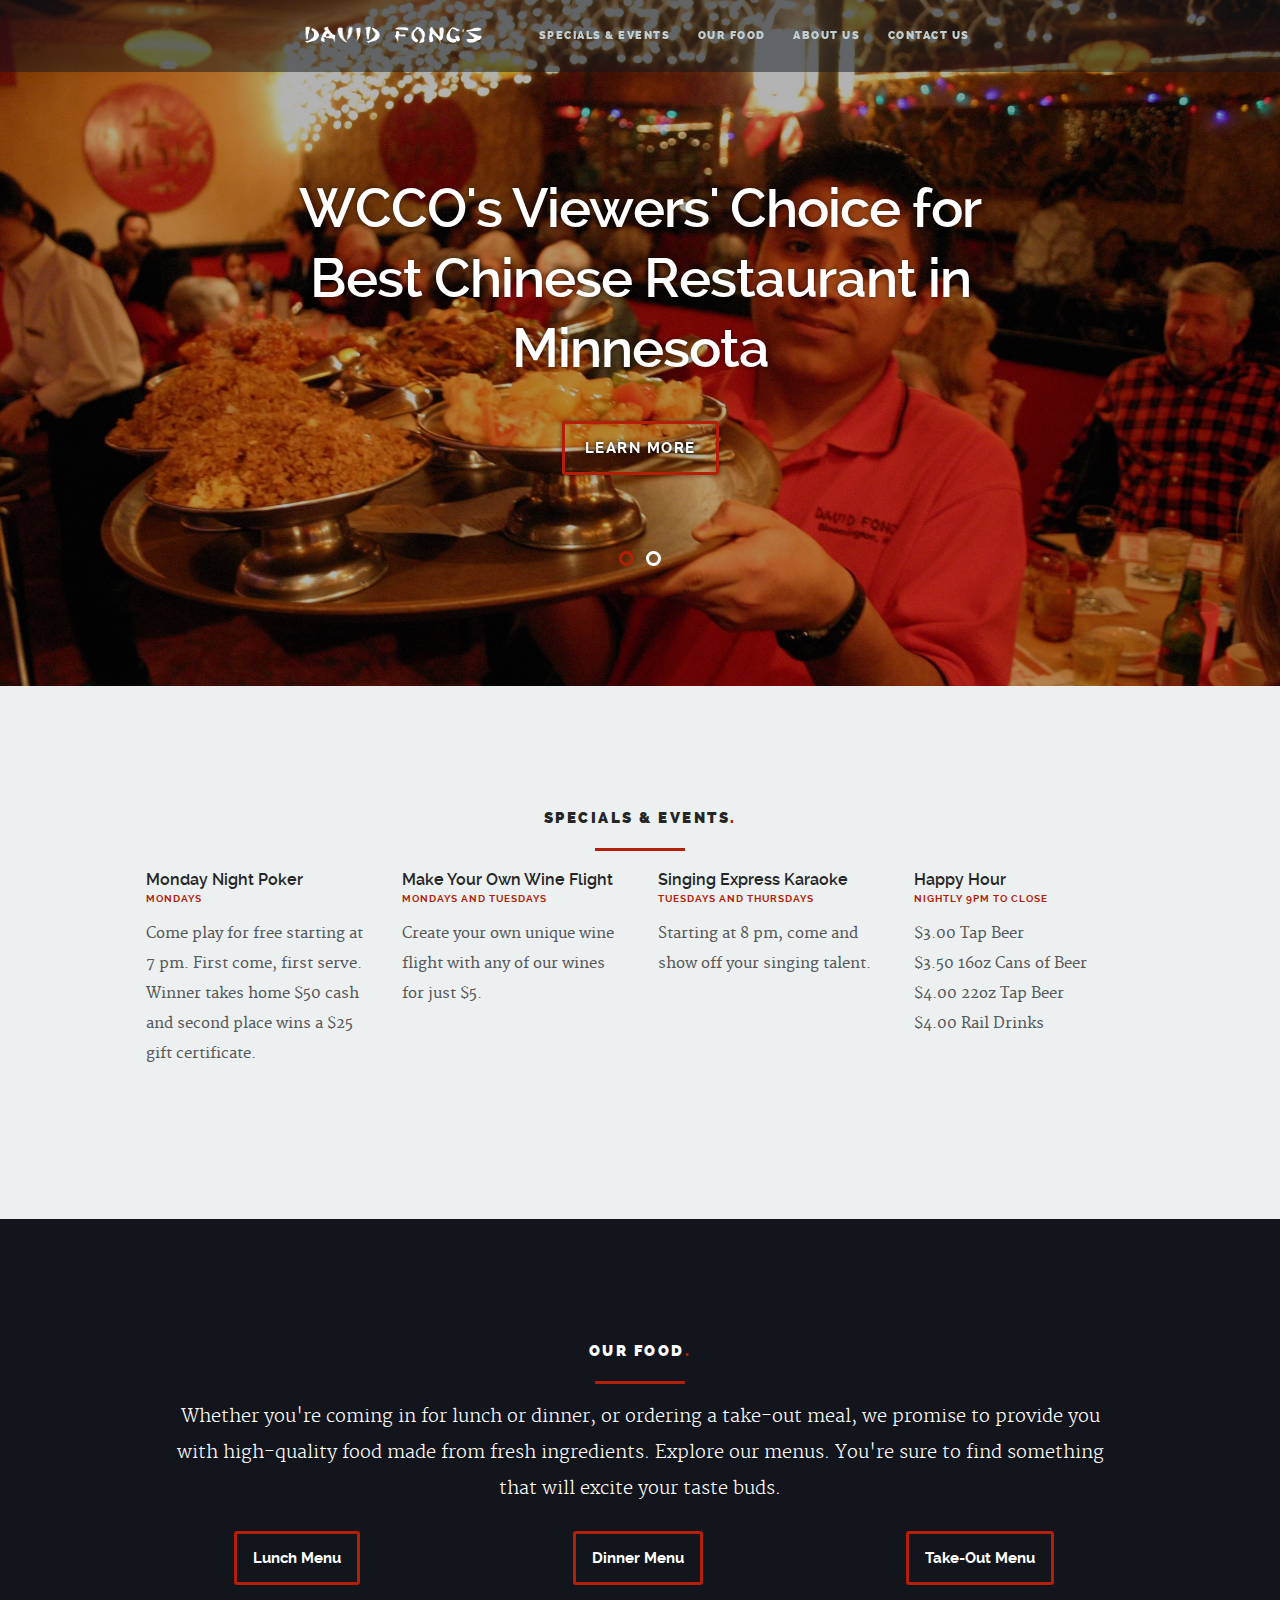
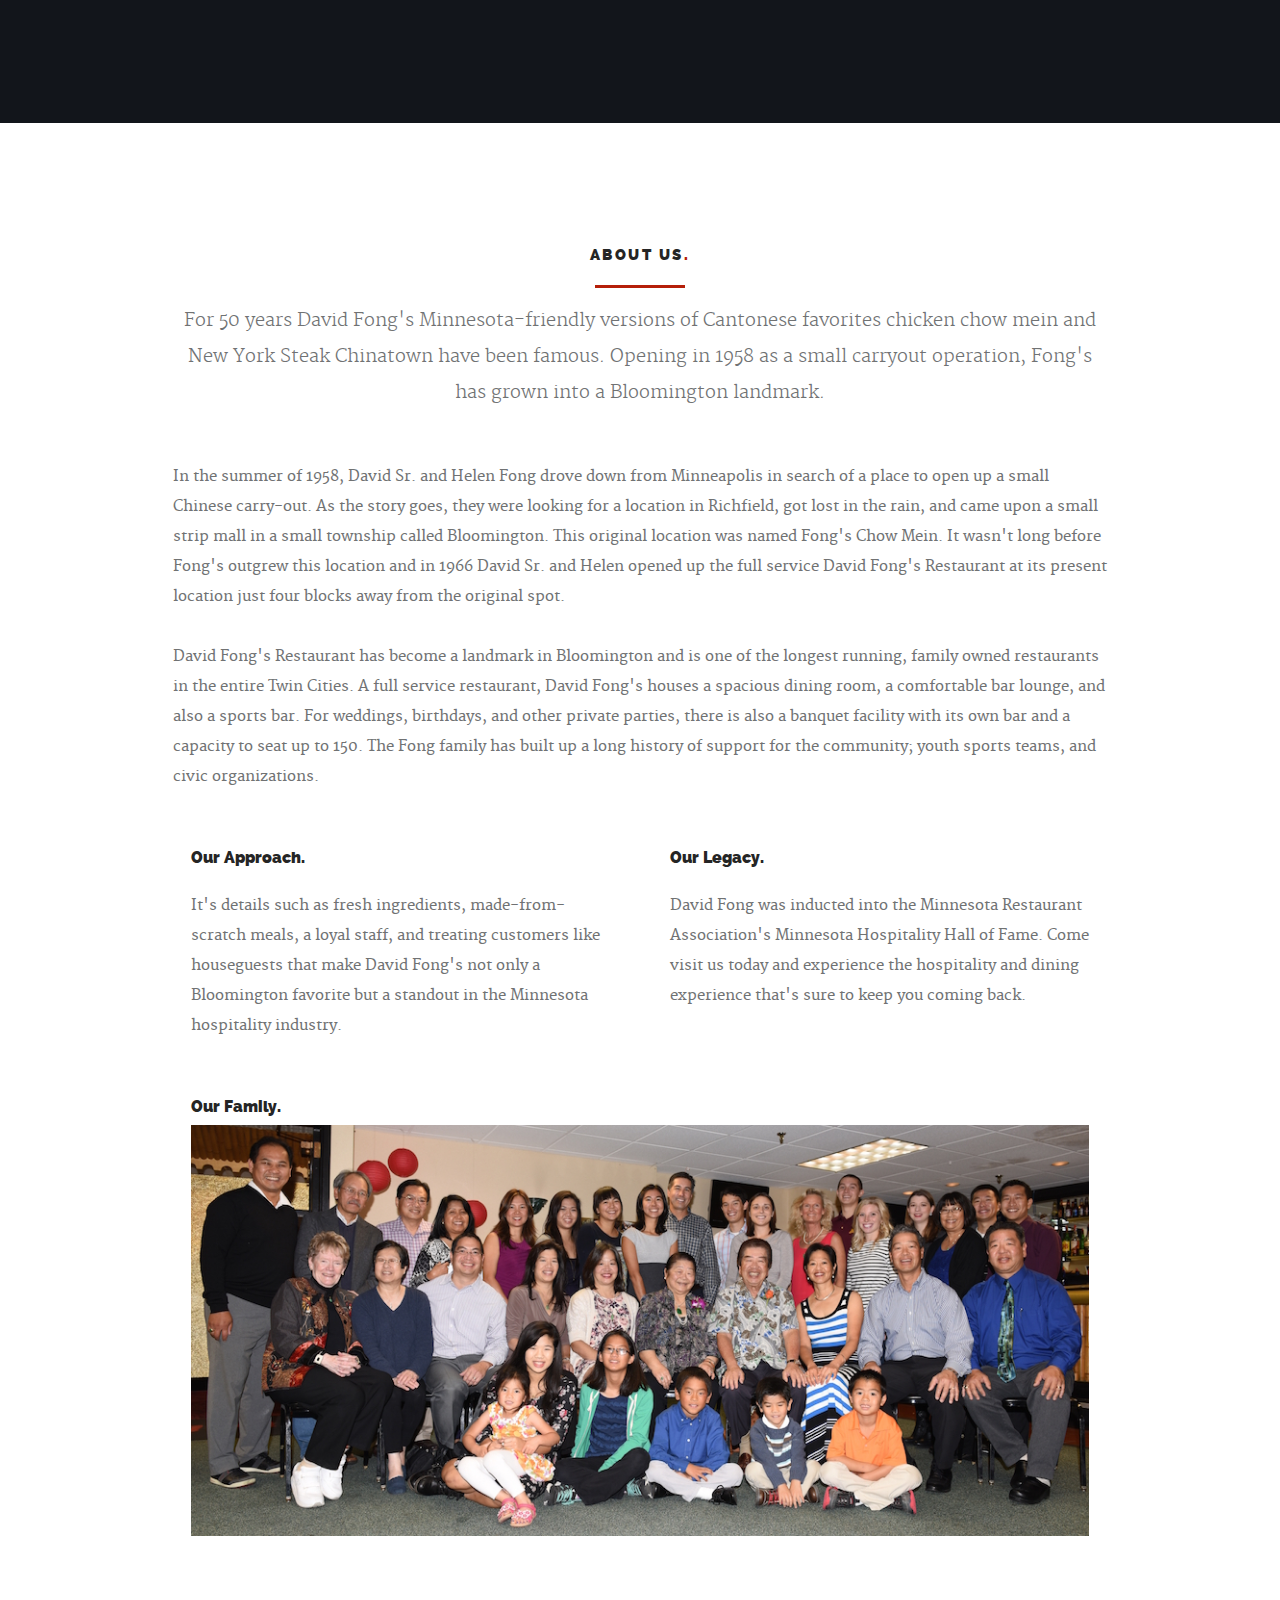
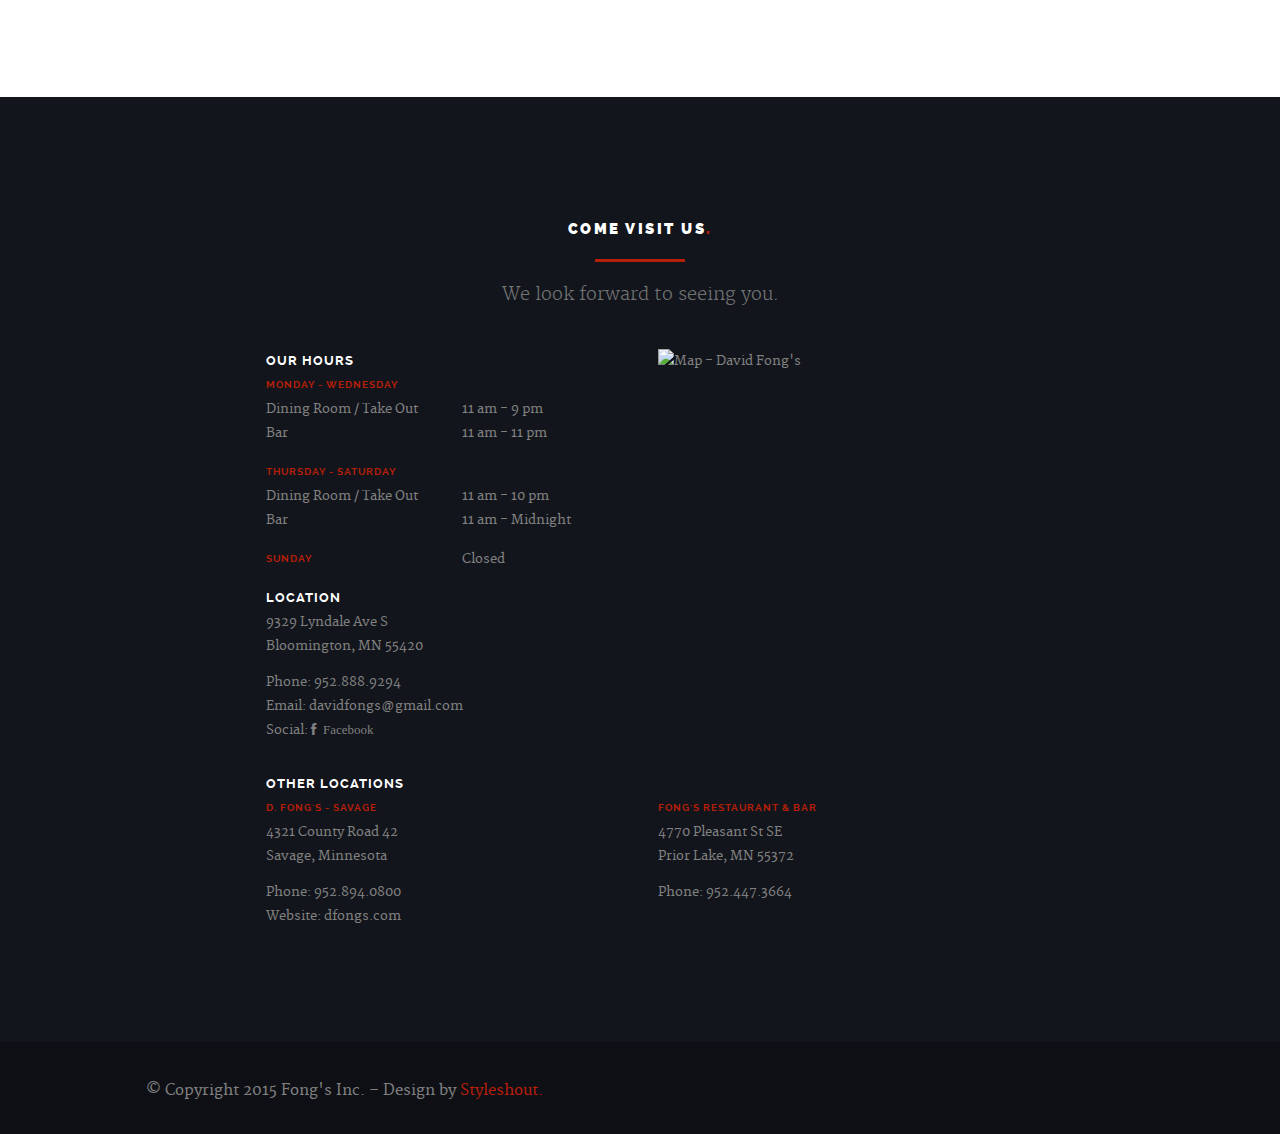
==== commit 0a24e392: "Fixed slide button link to specials" ====
--- a/index.html
+++ b/index.html
@@ -6,7 +6,7 @@
 <head>
 
   <meta charset="utf-8">
-  <title>David Fong's Restaurant</title>
+  <title>David Fong's | Cantonese &amp; American Cuisine</title>
 	<meta name="description" content="David Fong's Restaurant - Cantonese and American Cuisine">  
 	<meta name="viewport" content="width=device-width, initial-scale=1, maximum-scale=1">
 
@@ -85,7 +85,7 @@
 					   <li>						
 							<div class="flex-caption">
 								<h1>We've got something special cooked up each night of the week</h1>	
-								<p><a class="button stroke smoothscroll" href="#specials">Specials &amp; Events</a></p>									   
+								<p><a class="button stroke smoothscroll" href="/specials" data-hash="#specials">Specials &amp; Events</a></p>									   
 							</div>					
 					   </li>				              
 
@@ -183,29 +183,29 @@
 
 	            <article class="bgrid">
 						
-						     <h3><a class="button stroke dark-red" href="./lunch">Lunch Menu</a></h3>
+						     <h3><a class="button stroke dark-red" href="/ourfood/lunch">Lunch Menu</a></h3>
 	                        
 	            </article>
 
 	            <article class="bgrid">
 						
-	               <h3><a class="button stroke dark-red" href="./dinner">Dinner Menu</a></h3>
+	               <h3><a class="button stroke dark-red" href="/ourfood/dinner">Dinner Menu</a></h3>
 	                        
 	            </article>
 
 	            <article class="bgrid">
 						
-	               <h3><a class="button stroke dark-red" href="./take-out">Take-Out Menu</a></h3>
+	               <h3><a class="button stroke dark-red" href="/ourfood/take-out">Take-Out Menu</a></h3>
 	                        
 	            </article>
 
-	         </div> <!-- /blog-wrapper -->
-
-	      </div> <!-- /twelve -->
-
-      </div> <!-- /row -->
-
-   </section> <!-- /blog -->
+	         </div>
+
+	      </div>
+
+      </div>
+
+   </section>
 
 
 
--- a/css/main.css
+++ b/css/main.css
@@ -1697,7 +1697,7 @@
 /*  o. Our Food Section
 /* =================================================================== */
 #our-food {
-	background: #a43b0a url(../images/blog-bg.jpg) no-repeat bottom center fixed;
+	background: #12151b url(../images/ourfood-bg.jpg) no-repeat bottom center fixed;
 	-webkit-background-size: cover !important;
 	-moz-background-size: cover !important;
 	background-size: cover !important;
@@ -2104,7 +2104,7 @@
 	list-style: none;
 	margin: 5px 0;
 	font-size: 12px;
-	line-height: 18px;
+	line-height: 32px;
 }
 .menu-section ul li .price {
 	float: right;
@@ -2121,6 +2121,7 @@
 	display: block;
 	font-size: 8px;
 	margin: 0 55px 0 10px;
+	line-height: 18px;
 }
 .menu-section ul li .number {
 	font-weight: bold;
